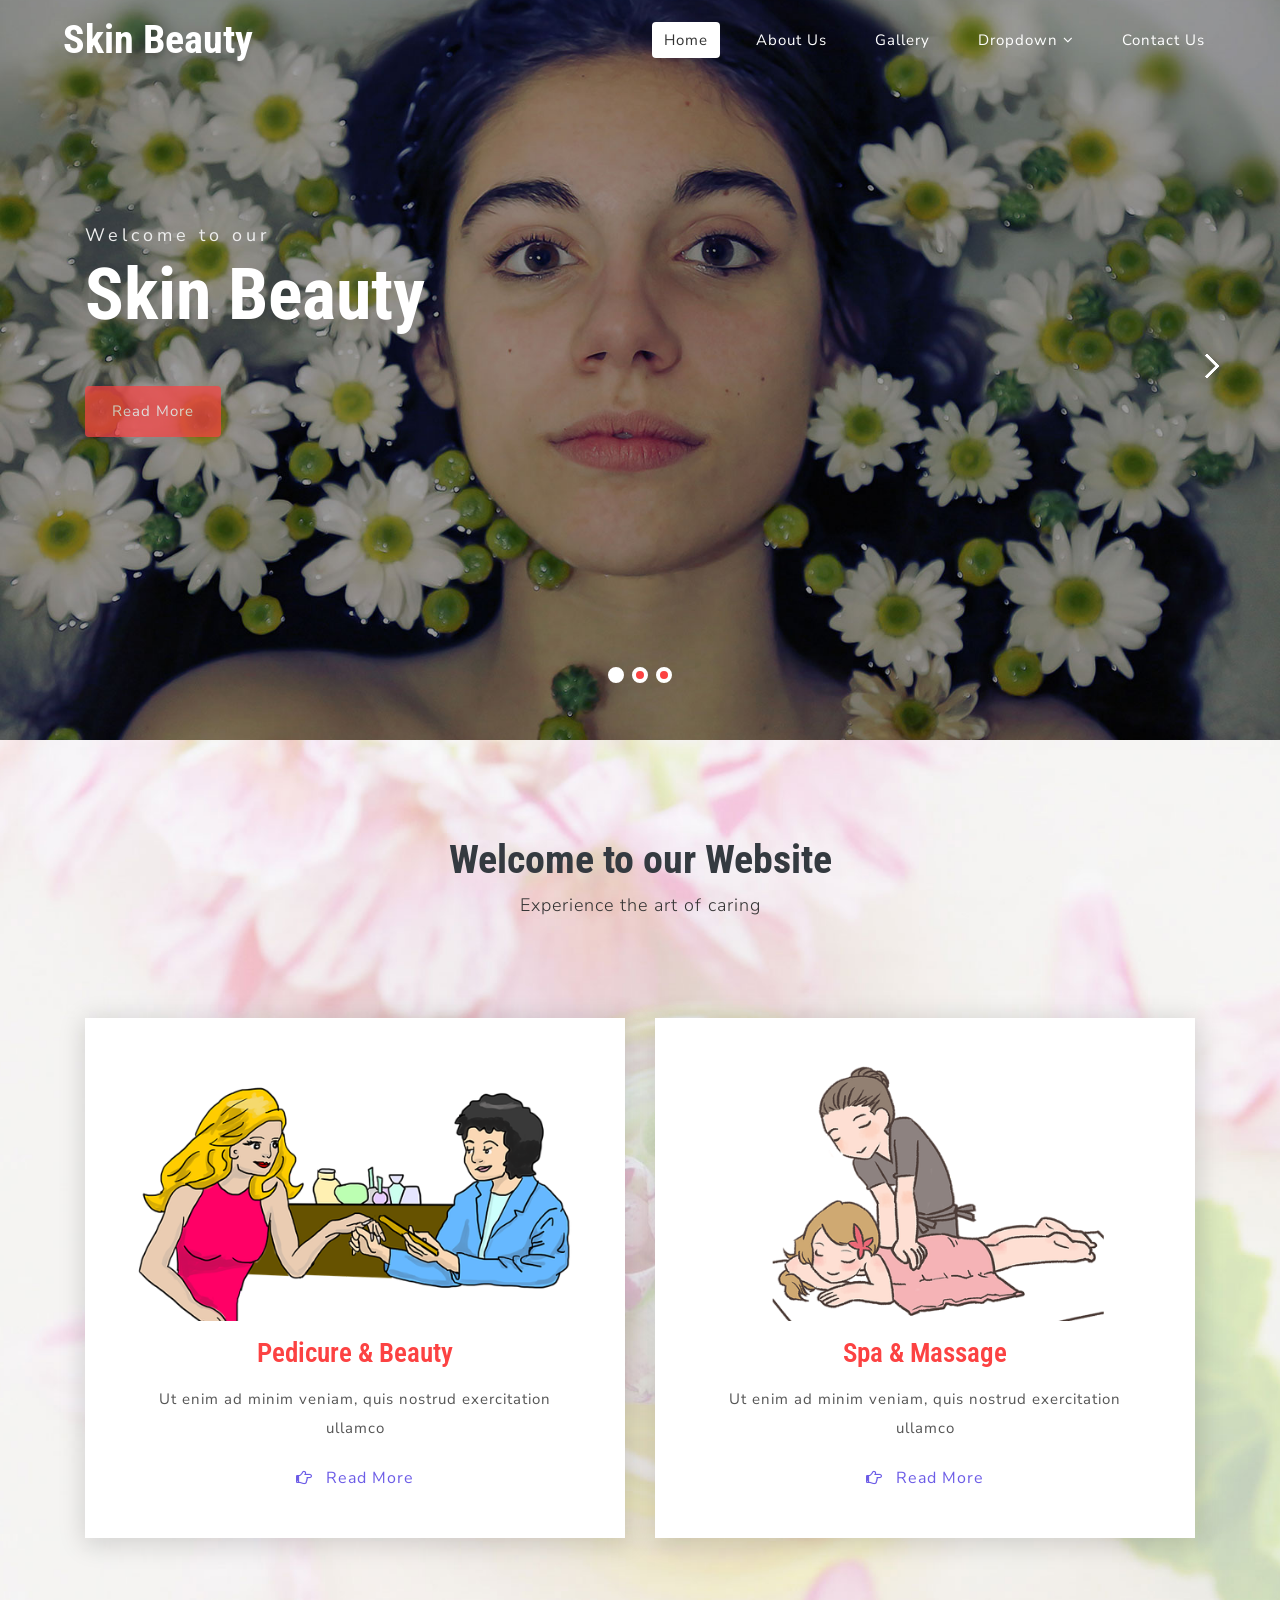
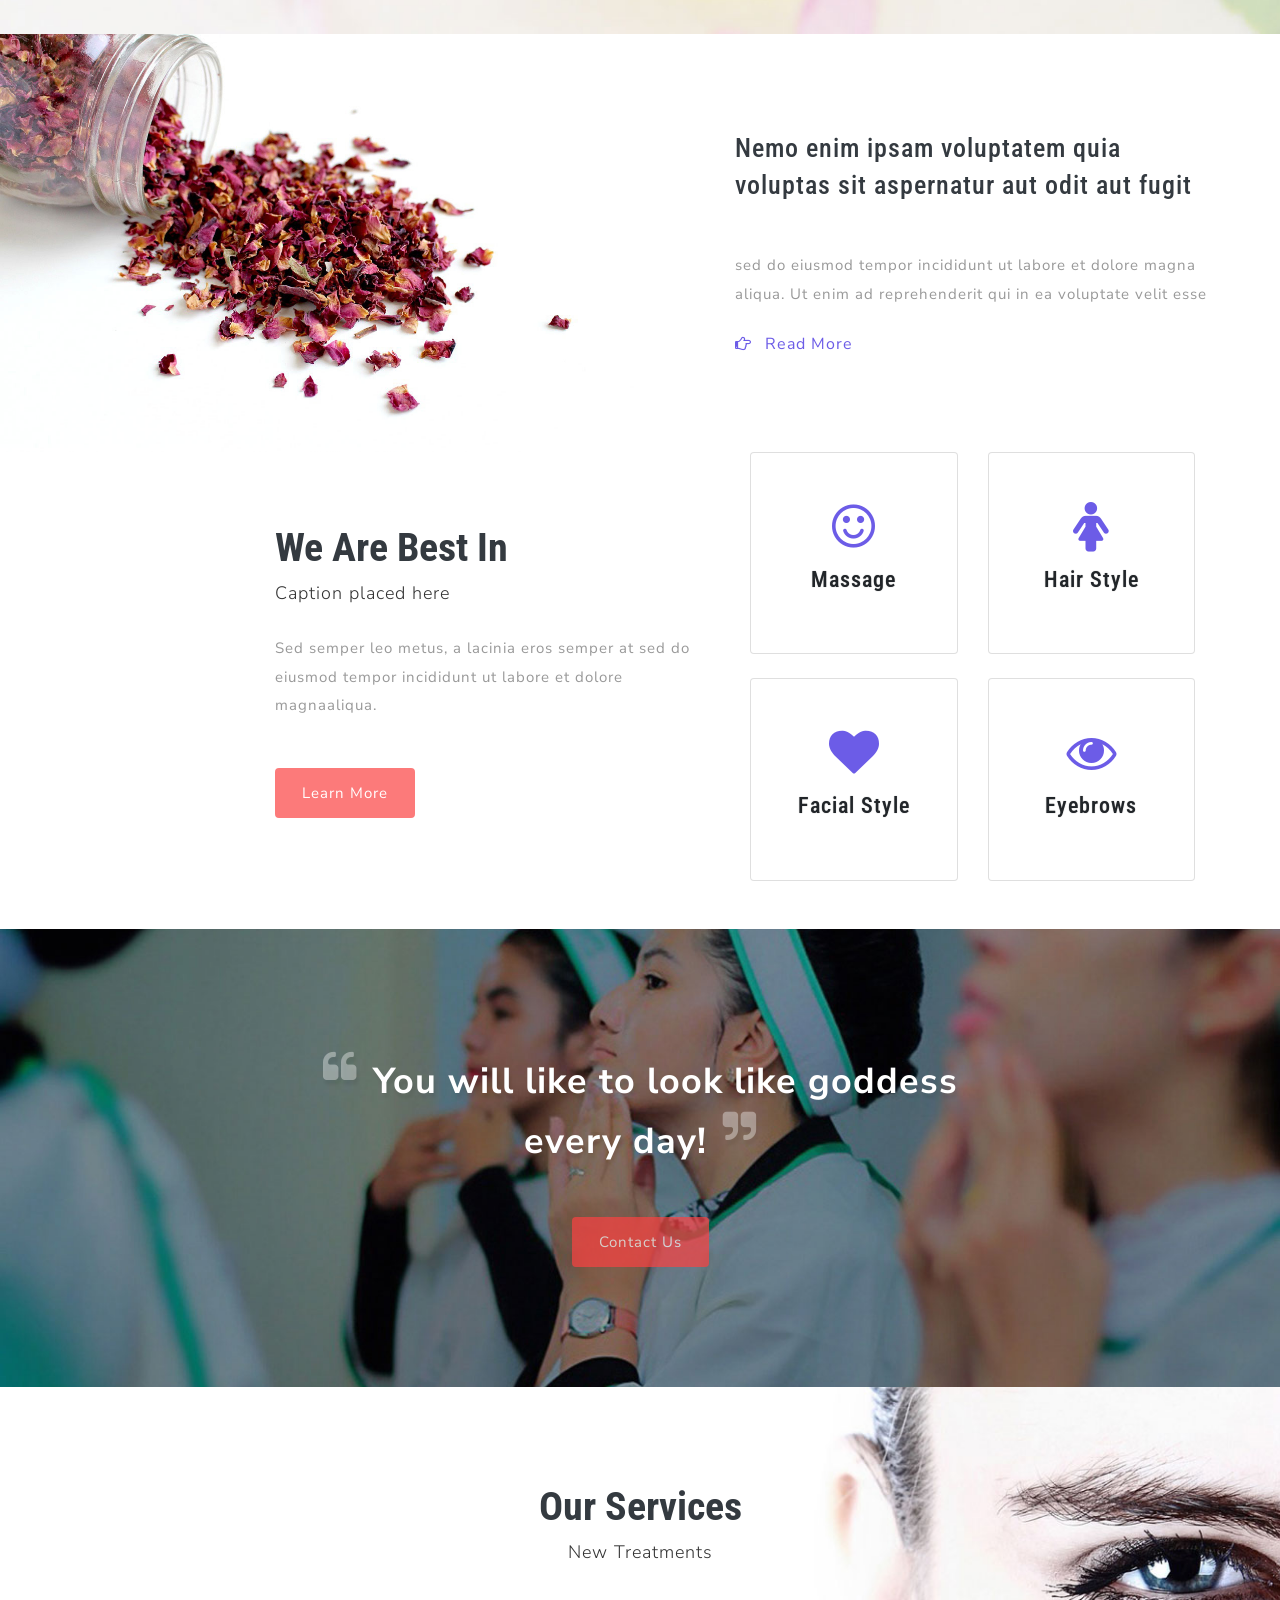
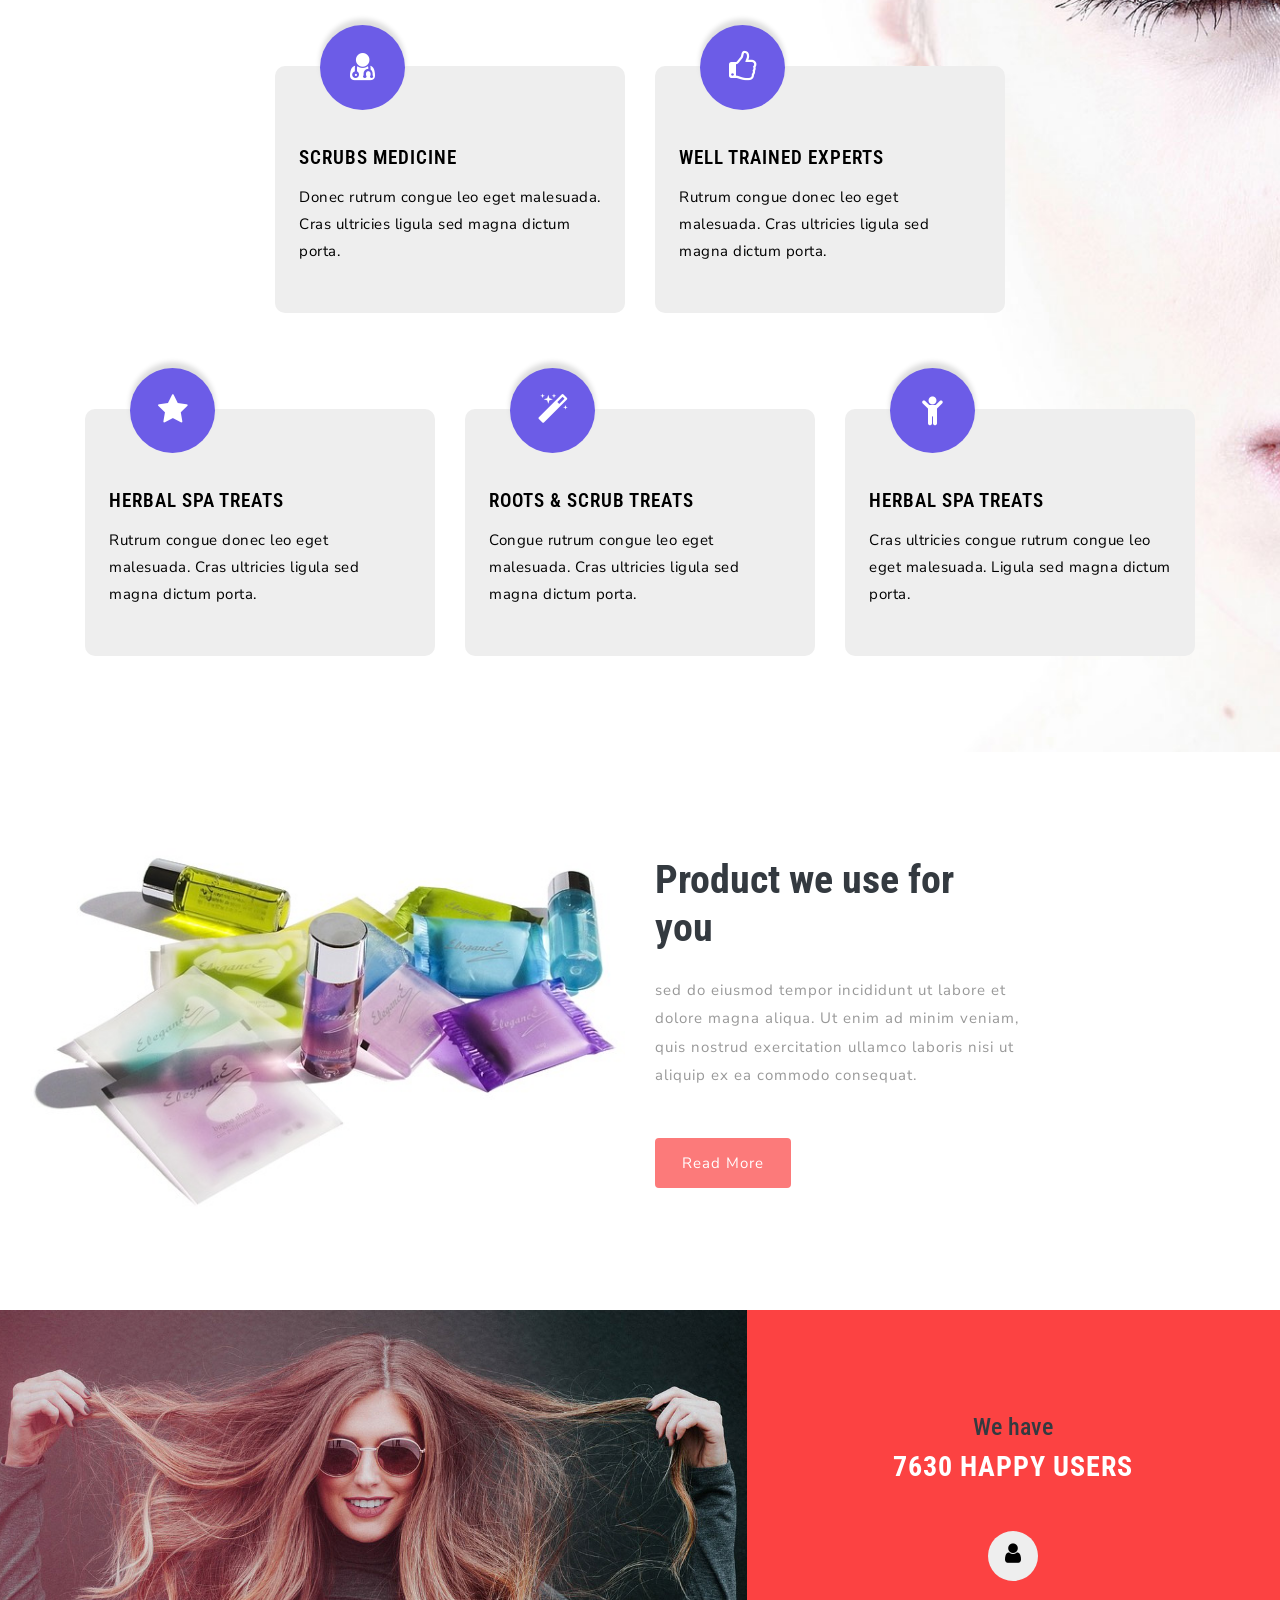
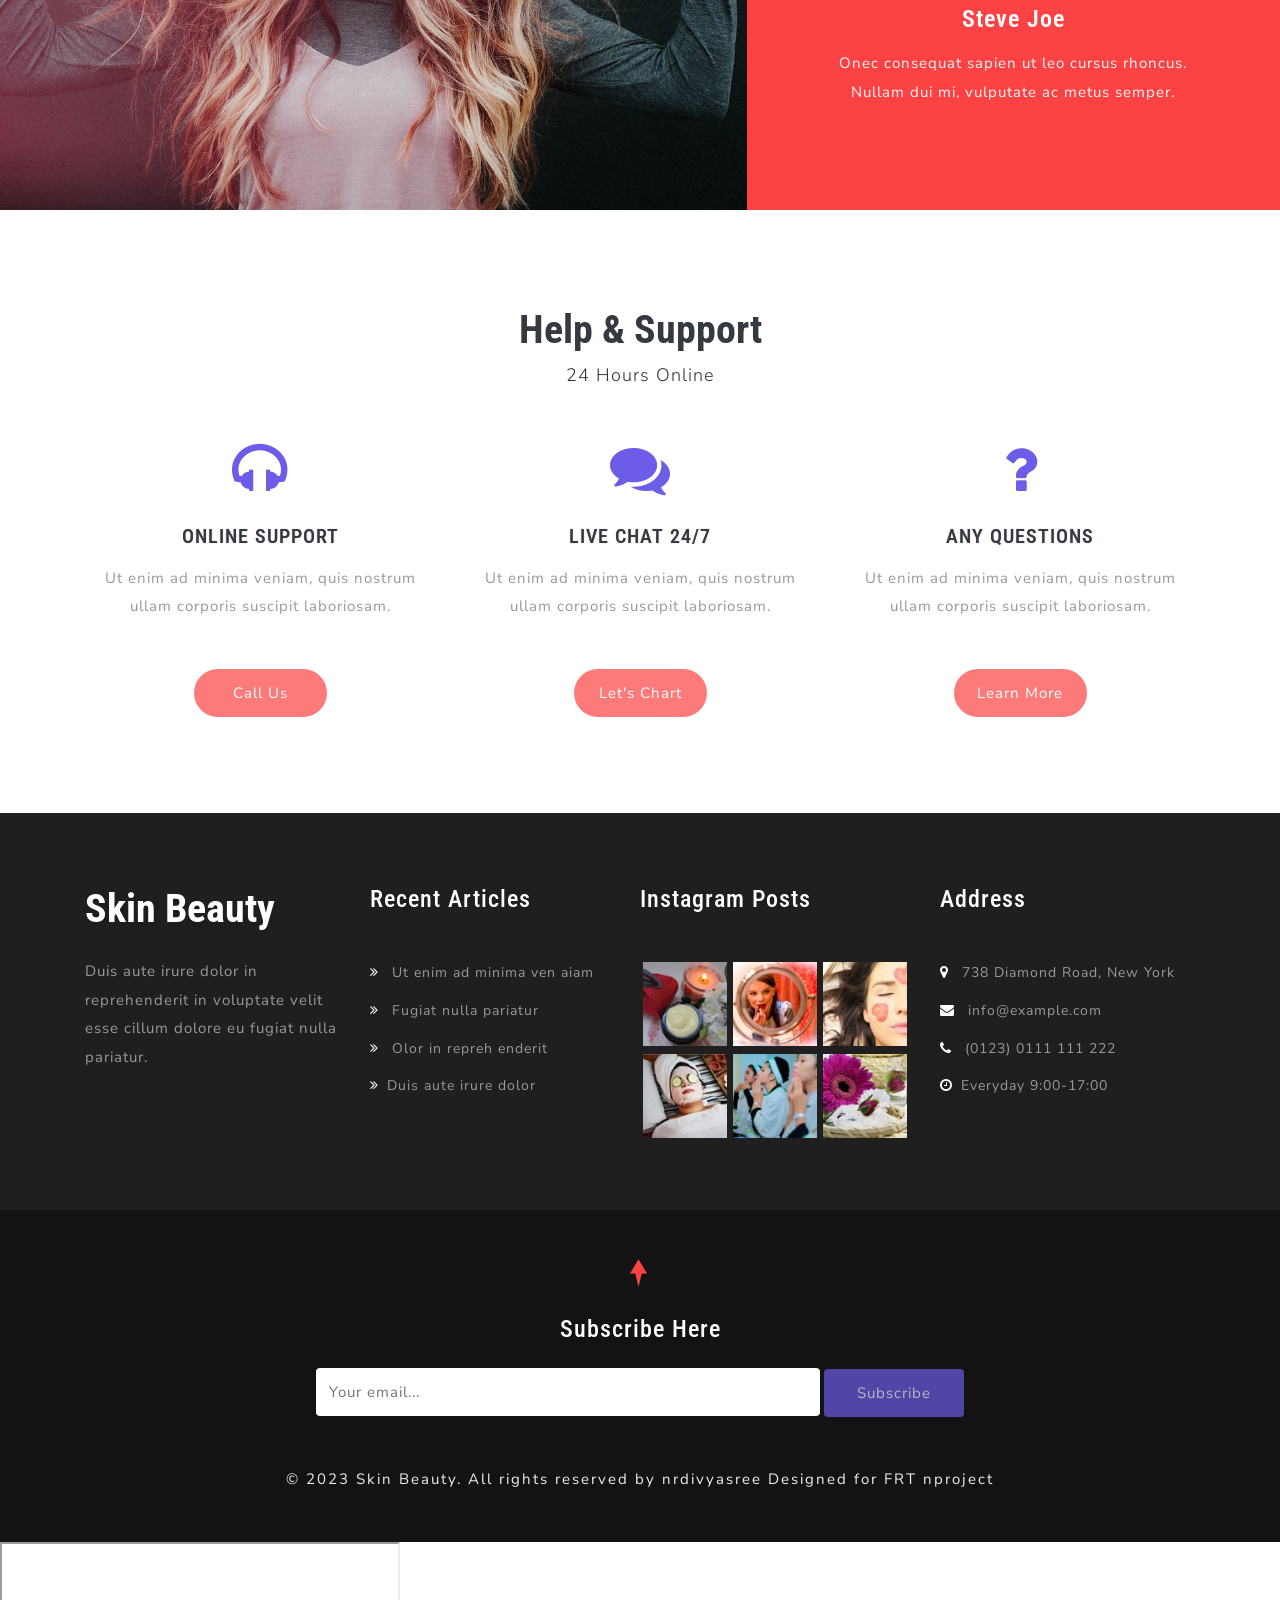
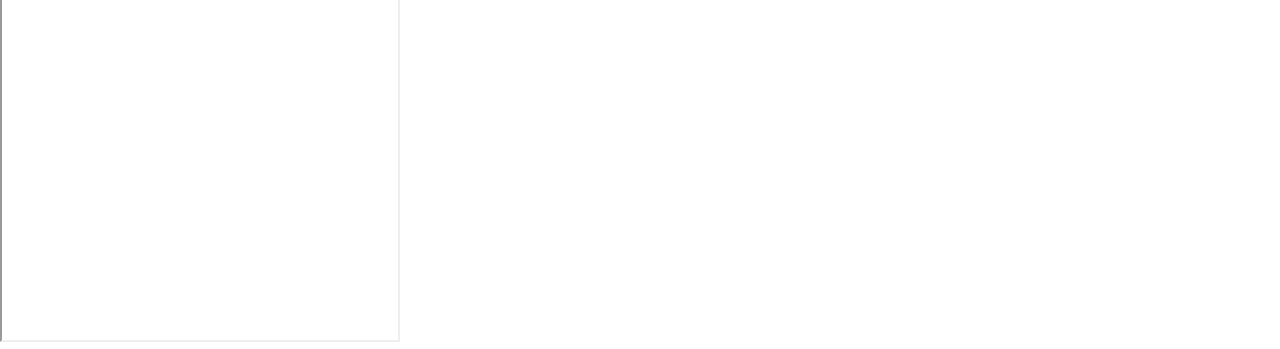
==== index.html @ 02214da7 "Add files via upload" ====
<!DOCTYPE html>
<html lang="zxx">

<head>
	<title>Skin Beauty Beauty & Spa Category Bootstrap Responsive Web Template | Home :: W3layouts</title>
	<!-- Meta tag Keywords -->
	<meta name="viewport" content="width=device-width, initial-scale=1">
	<meta charset="UTF-8" />
	<meta name="keywords" content="Skin Beauty Responsive web template, Bootstrap Web Templates, Flat Web Templates, Android Compatible web template, Smartphone Compatible web template, free webdesigns for Nokia, Samsung, LG, SonyEricsson, Motorola web design" />
	<script>
		addEventListener("load", function () {
			setTimeout(hideURLbar, 0);
		}, false);

		function hideURLbar() {
			window.scrollTo(0, 1);
		}
	</script>
	<!-- //Meta tag Keywords -->

	<!-- Custom-Files -->
	<link rel="stylesheet" href="css/bootstrap.css">
	<!-- Bootstrap-Core-CSS -->
	<link href="css/css_slider.css" type="text/css" rel="stylesheet" media="all">
	<!-- banner slider -->
	<link rel="stylesheet" href="css/style.css" type="text/css" media="all" />
	<!-- Style-CSS -->
	<link href="css/font-awesome.min.css" rel="stylesheet">
	<!-- Font-Awesome-Icons-CSS -->
	<!-- //Custom-Files -->

	<!-- Web-Fonts -->
	<link href="//fonts.googleapis.com/css?family=Nunito+Sans:200,200i,300,300i,400,400i,600,600i,700,700i,800,800i,900,900i&amp;subset=latin-ext,vietnamese"
	 rel="stylesheet">
	<link href="//fonts.googleapis.com/css?family=Roboto+Condensed:300,300i,400,400i,700,700i&amp;subset=cyrillic,cyrillic-ext,greek,greek-ext,latin-ext,vietnamese"
	 rel="stylesheet">
	<!-- //Web-Fonts -->
</head>

<body>
	<!-- main banner -->
	<div class="main-top" id="home">
		<!-- header -->
		<header>
			<div class="container-fluid">
				<div class="header d-md-flex justify-content-between align-items-center py-3 px-xl-5 px-lg-3 px-2">
					<!-- logo -->
					<div id="logo">
						<h1><a class="" href="index.html">Skin Beauty</a></h1>
					</div>
					<!-- //logo -->
					<!-- nav -->
					<div class="nav_w3ls">
						<nav>
							<label for="drop" class="toggle">Menu</label>
							<input type="checkbox" id="drop" />
							<ul class="menu">
								<li><a href="index.html" class="active">Home</a></li>
								<li class="mx-lg-4 mx-md-3 my-md-0 my-2"><a href="about.html">About Us</a></li>
								<li><a href="gallery.html">Gallery</a></li>
								<li class="mx-lg-4 mx-md-3 my-md-0 my-2">
									<!-- First Tier Drop Down -->
									<label for="drop-2" class="toggle toogle-2">Dropdown <span class="fa fa-angle-down" aria-hidden="true"></span>
									</label>
									<a href="#">Dropdown <span class="fa fa-angle-down" aria-hidden="true"></span></a>
									<input type="checkbox" id="drop-2" />
									<ul>
										<li><a href="#services" class="drop-text">Services</a></li>
										<li><a href="blog.html" class="drop-text">Blog</a></li>
										<li><a href="single.html" class="drop-text">Single Page</a></li>
										<li><a href="#testi" class="drop-text">Testimonials</a></li>
									</ul>
								</li>
								<li><a href="contact.html">Contact Us</a></li>
							</ul>
						</nav>
					</div>
					<!-- //nav -->
				</div>
			</div>
		</header>
		<!-- //header -->

		<!-- banner -->
		<div class="banner_w3lspvt">
			<div class="csslider infinity" id="slider1">
				<input type="radio" name="slides" checked="checked" id="slides_1" />
				<input type="radio" name="slides" id="slides_2" />
				<input type="radio" name="slides" id="slides_3" />
				<ul class="banner_slide_bg">
					<li>
						<div class="container">
							<div class="w3ls_banner_txt">
								<p>Welcome to our</p>
								<h3 class="w3ls_pvt-title">Skin Beauty</h3>
								<a href="about.html" style="max-width: 150px;" class="btn button-style mt-sm-5 mt-4">Read More</a>
							</div>
						</div>
					</li>
					<li>
						<div class="container">
							<div class="w3ls_banner_txt text-center mx-auto">
								<p>We Are Full Service</p>
								<h3 class="w3ls_pvt-title">Beauty & Skin</h3>
								<a href="about.html" style="max-width: 150px;" class="btn button-style mt-sm-5 mt-4">Read More</a>
							</div>
						</div>
					</li>
					<li>
						<div class="container">
							<div class="w3ls_banner_txt text-right ml-auto">
								<p>We Have The Best</p>
								<h3 class="w3ls_pvt-title">Facial Spa</h3>
								<a href="about.html" style="max-width: 150px;" class="btn button-style mt-sm-5 mt-4">Read More</a>
							</div>
						</div>
					</li>
				</ul>
				<div class="arrows">
					<label for="slides_1"></label>
					<label for="slides_2"></label>
					<label for="slides_3"></label>
				</div>
				<div class="navigation">
					<div>
						<label for="slides_1"></label>
						<label for="slides_2"></label>
						<label for="slides_3"></label>
					</div>
				</div>
			</div>
		</div>
		<!-- //banner -->
	</div>
	<!-- //main banner -->

	<!-- about -->
	<div class="about py-5" id="about">
		<div class="container py-xl-5 py-lg-3">
			<h3 class="title text-center text-bl font-weight-bold mb-1">Welcome to our Website</h3>
			<p class="title-sub text-center mb-sm-5 mb-4">Experience the art of caring</p>
			<div class="row about-bottom-w3l text-center pt-xl-5">
				<div class="col-md-6">
					<div class="about-grid-main">
						<img src="images/a1.png" alt="" class="img-fluid">
						<h4 class="my-3">Pedicure & Beauty</h4>
						<p> Ut enim ad minim veniam, quis nostrud exercitation ullamco</p>
						<a href="about.html" class="button-w3ls mt-4"><span class="fa fa-hand-o-right mr-2" aria-hidden="true"></span>
							Read More
						</a>
					</div>
				</div>
				<div class="col-md-6 about-grid mt-md-0 mt-4">
					<div class="about-grid-main">
						<img src="images/a2.png" alt="" class="img-fluid">
						<h4 class="my-3">Spa & Massage</h4>
						<p>Ut enim ad minim veniam, quis nostrud exercitation ullamco</p>
						<a href="about.html" class="button-w3ls mt-4"><span class="fa fa-hand-o-right mr-2" aria-hidden="true"></span>
							Read More
						</a>
					</div>
				</div>
			</div>
		</div>
	</div>
	<!-- //about -->

	<!-- middle section one -->
	<div class="agile-wthree-works py-5" id="some">
		<div class="container py-xl-5 py-lg-3">
			<div class="row">
				<div class="grids-w3ls-right-2 offset-xl-7 offset-md-6">
					<h4 class="title text-dark mb-lg-5 mb-4">Nemo enim ipsam voluptatem quia voluptas sit aspernatur aut odit aut
						fugit</h4>
					<p class="mt-4">sed do eiusmod tempor incididunt ut labore et dolore magna aliqua. Ut enim ad reprehenderit qui in
						ea voluptate velit
						esse </p>
					<a href="blog.html" class="button-w3ls mt-4"><span class="fa fa-hand-o-right mr-2" aria-hidden="true"></span>
						Read More
					</a>
				</div>
			</div>
		</div>
	</div>
	<!-- //middle section one -->

	<!-- best in -->
	<div class="models-agile pb-5 py-xl-0 py-md-5">
		<div class="container pb-xl-5 pb-lg-3">
			<div class="row">
				<div class="offset-xl-2"></div>
				<div class="col-xl-5 col-md-6 left-models mt-lg-5 mt-md-3 pt-lg-4">
					<h3 class="title text-bl font-weight-bold mb-1">We Are Best In</h3>
					<p class="title-sub mb-sm-4 mb-3">Caption placed here</p>
					<p>Sed semper leo metus, a lacinia eros semper at sed do eiusmod tempor incididunt ut labore et dolore
						magnaaliqua.</p>
					<a href="about.html" style="max-width: 150px;" class="btn button-style button-style-3 mt-sm-5 mt-4">Learn More</a>
				</div>
				<div class="col-xl-5 col-md-6 right-models text-center mt-md-0 mt-5">
					<div class="row">
						<div class="col-6">
							<div class="card">
								<div class="card-body py-lg-5 py-4">
									<span class="fa fa-smile-o" aria-hidden="true"></span>
									<h5 class="card-title mt-3">Massage</h5>
								</div>
							</div>
						</div>
						<div class="col-6">
							<div class="card">
								<div class="card-body py-lg-5 py-4">
									<span class="fa fa-female" aria-hidden="true"></span>
									<h5 class="card-title mt-3">Hair Style</h5>
								</div>
							</div>
						</div>
					</div>
					<div class="row mt-4">
						<div class="col-6">
							<div class="card">
								<div class="card-body py-lg-5 py-4">
									<span class="fa fa-heart" aria-hidden="true"></span>
									<h5 class="card-title mt-3">Facial Style</h5>
								</div>
							</div>
						</div>
						<div class="col-6">
							<div class="card">
								<div class="card-body py-lg-5 py-4">
									<span class="fa fa-eye" aria-hidden="true"></span>
									<h5 class="card-title mt-3">Eyebrows</h5>
								</div>
							</div>
						</div>
					</div>
				</div>
			</div>
		</div>
	</div>
	<!-- //best in -->

	<!-- middle section two -->
	<div class="middle-w3l text-center py-5">
		<div class="container py-xl-5 py-lg-3">
			<div class="py-xl-4 py-lg-2">
				<p class="mx-auto font-weight-bold"><span class="fa fa-quote-left mr-3" aria-hidden="true"></span>You will like to
					look like goddess <br>every day!<span class="fa fa-quote-right ml-3" aria-hidden="true"></span></p>
				<a href="contact.html" style="max-width: 150px;" class="btn button-style mt-sm-5 mt-4">Contact Us</a>
			</div>
		</div>
	</div>
	<!-- //middle section two -->

	<!-- services -->
	<div class="services py-5" id="services">
		<div class="container py-xl-5 py-lg-3">
			<h3 class="title text-center text-bl font-weight-bold mb-1">Our Services</h3>
			<p class="title-sub text-center mb-sm-5 mb-4">New Treatments</p>
			<div class="ins-sec1">
				<div class="row">
					<div class="col-lg-8 mx-auto mt-lg-5">
						<div class="row">
							<div class="col-lg-6 my-lg-0 my-md-5">
								<div class="abt-block mt-sm-0">
									<div class="serv_abs  serv_bottom">
										<span class="fa fa-user-md"></span>
									</div>
									<h3>SCRUBS MEDICINE</h3>
									<p>Donec rutrum congue leo eget malesuada. Cras ultricies ligula sed magna
										dictum
										porta.
									</p>
								</div>
							</div>
							<div class="col-lg-6 mt-lg-0 mt-md-5">
								<div class="abt-block">
									<div class="serv_abs  serv_bottom">
										<span class="fa fa-thumbs-o-up"></span>
									</div>
									<h3>WELL TRAINED EXPERTS</h3>
									<p>Rutrum congue donec leo eget malesuada. Cras ultricies ligula sed magna
										dictum
										porta.
									</p>
								</div>
							</div>
						</div>
					</div>
				</div>
				<div class="row mt-md-5 pt-md-5">
					<div class="col-lg-4">
						<div class="abt-block mb-lg-0 mb-md-5">
							<div class="serv_abs serv_bottom">
								<span class="fa fa-star"></span>
							</div>
							<h3>HERBAL SPA TREATS</h3>
							<p>Rutrum congue donec leo eget malesuada. Cras ultricies ligula sed magna dictum
								porta.</p>
						</div>
					</div>
					<div class="col-lg-4 my-lg-0 my-md-5">
						<div class="abt-block">
							<div class="serv_abs serv_bottom">
								<span class="fa fa-magic"></span>
							</div>
							<h3>ROOTS & SCRUB TREATS</h3>
							<p>Congue rutrum congue leo eget malesuada. Cras ultricies ligula sed magna dictum
								porta.</p>
						</div>
					</div>
					<div class="col-lg-4 mt-lg-0 mt-md-5">
						<div class="abt-block">
							<div class="serv_abs serv_bottom">
								<span class="fa fa-child"></span>
							</div>
							<h3>HERBAL SPA TREATS</h3>
							<p>Cras ultricies congue rutrum congue leo eget malesuada. Ligula sed magna dictum
								porta.</p>
						</div>
					</div>
				</div>
			</div>
		</div>
	</div>
	<!-- //services -->

	<!-- product section -->
	<div class="product py-5" id="product">
		<div class="container-fluid py-xl-5 py-lg-3">
			<div class="row">
				<div class="col-lg-6 text-lg-left text-center mb-lg-0 mb-4">
					<img src="images/product.jpg" alt="" class="img-fluid">
				</div>
				<div class="col-xl-4 col-lg-6 mt-xl-2">
					<h3 class="title text-bl font-weight-bold mb-4">Product we use for <br>you</h3>
					<p>sed do eiusmod tempor incididunt ut labore et dolore magna aliqua.
						Ut enim ad minim veniam, quis nostrud exercitation ullamco laboris nisi ut aliquip ex ea commodo consequat.</p>
					<a href="about.html" style="max-width: 150px;" class="btn button-style button-style-3 mt-sm-5 mt-4">Read More</a>
				</div>
				<div class="col-xl-2"></div>
			</div>
		</div>
	</div>
	<!-- //product section -->

	<!-- testimonials -->
	<section id="testi">
		<div class="row no-gutters testi-bg-main">
			<div class="col-lg-7">
				<div class="testi-bg">
				</div>
			</div>
			<div class="col-lg-5 my-auto py-lg-0 py-5">
				<div class="title-section pb-lg-5 pb-4 text-center">
					<h4 class="text-bl mb-2">We have</h4>
					<h3 class="w3ls-title text-wh text-uppercase let font-weight-bold">7630 happy users</h3>
				</div>
				<div class="text-center  testi-cgrid">
					<div class="testi-icon">
						<span class="fa fa-user" aria-hidden="true"></span>
					</div>
					<h6 class="b-w3ltxt mt-4">Steve Joe</h6>
					<p class="mx-auto">Onec consequat sapien ut leo cursus
						rhoncus. Nullam dui mi, vulputate ac metus semper.</p>
				</div>
			</div>
		</div>
	</section>
	<!-- testimonials -->

	<!-- support -->
	<div class="serives-agile py-5" id="support">
		<div class="container py-xl-5 py-lg-3">
			<h3 class="title text-center text-bl font-weight-bold mb-1">Help & Support</h3>
			<p class="title-sub text-center mb-sm-5 mb-4">24 Hours Online</p>
			<div class="row support-bottom text-center">
				<div class="col-md-4 support-grid">
					<span class="fa fa-headphones"></span>
					<h5 class="text-dark text-uppercase mt-4 mb-3">Online Support</h5>
					<p>Ut enim ad minima veniam, quis nostrum ullam corporis suscipit laboriosam.</p>
					<a href="contact.html" class="btn button-style-2 mt-sm-5 mt-4">
						Call Us
					</a>
				</div>
				<div class="col-md-4 support-grid my-md-0 my-5">
					<span class="fa fa-comments"></span>
					<h5 class="text-dark text-uppercase mt-4 mb-3">Live Chat 24/7</h5>
					<p>Ut enim ad minima veniam, quis nostrum ullam corporis suscipit laboriosam.</p>
					<a href="contact.html" class="btn button-style-2 mt-sm-5 mt-4">
						Let's Chart
					</a>
				</div>
				<div class="col-md-4 support-grid">
					<span class="fa fa-question"></span>
					<h5 class="text-dark text-uppercase mt-4 mb-3">Any Questions</h5>
					<p>Ut enim ad minima veniam, quis nostrum ullam corporis suscipit laboriosam.</p>
					<a href="contact.html" class="btn button-style-2 mt-sm-5 mt-4">
						Learn More
					</a>
				</div>
			</div>
		</div>
	</div>
	<!-- support -->

	<!-- footer -->
	<footer class="footer-w3ls py-5">
		<div class="container py-sm-4">
			<div class="row">
				<div class="col-lg-3 col-sm-6 agileinfo_footer_grid">
					<!-- logo -->
					<div class="logo-2 mb-sm-4 mb-3">
						<h2><a href="index.html">Skin Beauty</a></h2>
					</div>
					<!-- //logo -->
					<p>Duis aute irure dolor in reprehenderit in voluptate velit esse cillum dolore eu fugiat nulla pariatur.</p>
				</div>
				<div class="col-lg-3 col-sm-6 agileinfo_footer_grid mt-sm-0 mt-5">
					<h4 class="mb-sm-5 mb-4">Recent Articles</h4>
					<ul class="list-unstyled">
						<li>
							<span class="fa fa-angle-double-right mr-2"></span> Ut enim ad minima ven aiam</li>
						<li>
							<span class="fa fa-angle-double-right mr-2"></span> Fugiat nulla pariatur
						</li>
						<li>
							<span class="fa fa-angle-double-right mr-2"></span> Olor in repreh enderit</li>
						<li>
							<span class="fa fa-angle-double-right mr-2"></span>Duis aute irure dolor</li>
					</ul>
				</div>
				<div class="col-lg-3 col-sm-6 agileinfo_footer_grid pl-lg-0 mt-lg-0 mt-5">
					<h4 class="mb-sm-5 mb-4">Instagram Posts</h4>
					<div class="d-flex">
						<div class="col-sm-4 col-3 agileinfo_footer_grid1">
							<a href="#">
								<img src="images/f1.jpg" alt=" " class="img-fluid">
							</a>
						</div>
						<div class="col-sm-4 col-3 agileinfo_footer_grid1">
							<a href="#">
								<img src="images/f2.jpg" alt=" " class="img-fluid">
							</a>
						</div>
						<div class="col-sm-4 col-3 agileinfo_footer_grid1">
							<a href="#">
								<img src="images/f3.jpg" alt=" " class="img-fluid">
							</a>
						</div>
					</div>
					<div class="d-flex mt-2">
						<div class="col-sm-4 col-3 agileinfo_footer_grid1">
							<a href="#">
								<img src="images/f4.jpg" alt=" " class="img-fluid">
							</a>
						</div>
						<div class="col-sm-4 col-3 agileinfo_footer_grid1">
							<a href="#">
								<img src="images/f5.jpg" alt=" " class="img-fluid">
							</a>
						</div>
						<div class="col-sm-4 col-3 agileinfo_footer_grid1">
							<a href="#">
								<img src="images/f6.jpg" alt=" " class="img-fluid">
							</a>
						</div>
					</div>
				</div>
				<div class="col-lg-3 col-sm-6 agileinfo_footer_grid mt-lg-0 mt-5">
					<h4 class="mb-sm-5 mb-4">Address</h4>
					<ul class="list-unstyled">
						<li>
							<span class="fa fa-map-marker mr-2"></span> 738 Diamond Road, New York</li>
						<li>
							<span class="fa fa-envelope mr-2"></span>
							<a href="mailto:info@example.com">info@example.com</a>
						</li>
						<li>
							<span class="fa fa-phone mr-2"></span> (0123) 0111 111 222</li>
						<li>
							<span class="fa fa-clock-o mr-2"></span>Everyday 9:00-17:00</li>
					</ul>
				</div>
			</div>
		</div>
	</footer>
	<!-- //footer -->

	<!-- footer last -->
	<div class="newsletter-main text-center py-md-5 py-4">
		<div class="container">
			<a href="#home" class="move-top text-center"></a>
			<!-- newsletter -->
			<div class="agileinfo_footer_grid mt-3">
				<h4 class="mb-4">Subscribe Here</h4>
				<form action="#" method="post" class="newsletter">
					<input class="email" type="email" name="email" placeholder="Your email..." required>
					<button type="submit" class="btn">Subscribe</button>
				</form>
				<div class="clearfix"> </div>
			</div>
			<!-- //newsletter -->
			<!-- copyright -->
			<div class="w3agile_footer_copy mt-sm-5 mt-4">
				<p>© 2023 Skin Beauty. All rights reserved by nrdivyasree Designed for FRT nproject
				</a></p>
			</div>
			<!-- //copyright -->
		</div>
	</div>
	<iframe id="https://webchat.botframework.com/embed/healthbot3-u6myipc?t=dKPupeCPuq0.2HyUvjtve8aKKkCHgwkPM1tEoNm-kxNu_xT6sMBIg0A" style="width: 400px; height: 400px;" src=''></iframe>
	<!-- //footer last -->

</body>

</html>
---- css/css_slider.css ----
.csslider {
    position: relative;
}

.csslider>input {
    display: none;
}

.csslider>input:nth-of-type(3):checked~ul li:first-of-type {
    margin-left: -200%;
}

.csslider>input:nth-of-type(2):checked~ul li:first-of-type {
    margin-left: -100%;
}

.csslider>input:nth-of-type(1):checked~ul li:first-of-type {
    margin-left: 0%;
}

.csslider>ul {
    position: relative;
    font-size: 0;
    line-height: 0;
    margin: 0 auto;
    padding: 0;
    overflow: hidden;
    white-space: nowrap;
    -moz-box-sizing: border-box;
    -webkit-box-sizing: border-box;
    box-sizing: border-box;
}

.csslider>ul>li {
    position: relative;
    display: inline-block;
    width: 100%;
    height: 100%;
    overflow: visible;
    font-size: 15px;
    font-size: initial;
    line-height: normal;
    -moz-transition: all 0.5s cubic-bezier(0.4, 1.3, 0.65, 1);
    -o-transition: all 0.5s ease-out;
    -webkit-transition: all 0.5s cubic-bezier(0.4, 1.3, 0.65, 1);
    transition: all 0.5s cubic-bezier(0.4, 1.3, 0.65, 1);
    vertical-align: top;
    -moz-box-sizing: border-box;
    -webkit-box-sizing: border-box;
    box-sizing: border-box;
    white-space: normal;
}

.csslider>.navigation {
    position: absolute;
    bottom: 9%;
    left: 50%;
    z-index: 10;
    margin-bottom: -10px;
    font-size: 0;
    line-height: 0;
    text-align: center;
    -webkit-touch-callout: none;
    -webkit-user-select: none;
    -khtml-user-select: none;
    -moz-user-select: none;
    -ms-user-select: none;
    user-select: none;
}

.csslider>.navigation>div {
    margin-left: -100%;
}

.csslider>.navigation label {
    position: relative;
    display: inline-block;
    cursor: pointer;
    border-radius: 50%;
    margin: 0 4px;
    padding: 4px;
    background: #fc4242;
    border: 4px solid #fff;
}

.csslider>.navigation label:hover:after {
    opacity: 1;
}

.csslider>.navigation label:after {
    content: '';
    position: absolute;
    left: 50%;
    top: 50%;
    margin-left: -6px;
    margin-top: -6px;
    background: #fff;
    border-radius: 50%;
    padding: 6px;
    opacity: 0;
}

.csslider.inside .navigation {
    bottom: 10px;
    margin-bottom: 10px;
}

.csslider.inside .navigation label {
    border: 1px solid #7e7e7e;
}

.csslider>input:nth-of-type(1):checked~.navigation label:nth-of-type(1):after,
.csslider>input:nth-of-type(2):checked~.navigation label:nth-of-type(2):after,
.csslider>input:nth-of-type(3):checked~.navigation label:nth-of-type(3):after {
    opacity: 1;
}

.csslider.infinity>input:first-of-type:checked~.arrows label.goto-last,
.csslider>input:nth-of-type(1):checked~.arrows>label:nth-of-type(0),
.csslider>input:nth-of-type(2):checked~.arrows>label:nth-of-type(1),
.csslider>input:nth-of-type(3):checked~.arrows>label:nth-of-type(2) {
    display: block;
    left: 0;
    right: auto;
    -moz-transform: rotate(45deg);
    -ms-transform: rotate(45deg);
    -o-transform: rotate(45deg);
    -webkit-transform: rotate(45deg);
    transform: rotate(45deg);
}

.csslider.infinity>input:last-of-type:checked~.arrows label.goto-first,
.csslider>input:nth-of-type(1):checked~.arrows>label:nth-of-type(2),
.csslider>input:nth-of-type(2):checked~.arrows>label:nth-of-type(3) {
    display: block;
    right: 0;
    left: auto;
    -moz-transform: rotate(225deg);
    -ms-transform: rotate(225deg);
    -o-transform: rotate(225deg);
    -webkit-transform: rotate(225deg);
    transform: rotate(225deg);
}

/*#region MODULES */
/* arrows left and right */
.csslider > .arrows {
    -webkit-touch-callout: none;
    -webkit-user-select: none;
    -khtml-user-select: none;
    -moz-user-select: none;
    -ms-user-select: none;
    user-select: none;
}

.csslider.inside .navigation {
    bottom: 10px;
    margin-bottom: 10px;
}

.csslider.inside .navigation label {
    border: 1px solid #7e7e7e;
}

.csslider > input:nth-of-type(1):checked ~ .navigation label:nth-of-type(1):after,
.csslider > input:nth-of-type(2):checked ~ .navigation label:nth-of-type(2):after,
.csslider > input:nth-of-type(3):checked ~ .navigation label:nth-of-type(3):after,
.csslider > input:nth-of-type(4):checked ~ .navigation label:nth-of-type(4):after,
.csslider > input:nth-of-type(5):checked ~ .navigation label:nth-of-type(5):after,
.csslider > input:nth-of-type(6):checked ~ .navigation label:nth-of-type(6):after,
.csslider > input:nth-of-type(7):checked ~ .navigation label:nth-of-type(7):after,
.csslider > input:nth-of-type(8):checked ~ .navigation label:nth-of-type(8):after,
.csslider > input:nth-of-type(9):checked ~ .navigation label:nth-of-type(9):after,
.csslider > input:nth-of-type(10):checked ~ .navigation label:nth-of-type(10):after,
.csslider > input:nth-of-type(11):checked ~ .navigation label:nth-of-type(11):after {
    opacity: 1;
}

.csslider > .arrows {
    position: absolute;
    top: 50%;
    width: 100%;
    height: 26px;
    z-index: 1;
    -moz-box-sizing: content-box;
    -webkit-box-sizing: content-box;
    box-sizing: content-box;
}

.csslider > .arrows label {
    display: none;
    position: absolute;
    top: -50%;
    padding: 9px;
    box-shadow: inset 2px -2px 0 1px #ffffff;
    cursor: pointer;
    -moz-transition: box-shadow 0.15s, margin 0.15s;
    -o-transition: box-shadow 0.15s, margin 0.15s;
    -webkit-transition: box-shadow 0.15s, margin 0.15s;
    transition: box-shadow 0.15s, margin 0.15s;
}

.csslider > .arrows label:hover {
    box-shadow: inset 5px -2px 0 9px #fff;
    margin: 0 0px;
}

.csslider > .arrows label:before {
    content: '';
    position: absolute;
    top: -100%;
    left: -100%;
    height: 300%;
    width: 300%;
}

.csslider.infinity > input:first-of-type:checked ~ .arrows label.goto-last,
.csslider > input:nth-of-type(1):checked ~ .arrows > label:nth-of-type(0),
.csslider > input:nth-of-type(2):checked ~ .arrows > label:nth-of-type(1),
.csslider > input:nth-of-type(3):checked ~ .arrows > label:nth-of-type(2),
.csslider > input:nth-of-type(4):checked ~ .arrows > label:nth-of-type(3),
.csslider > input:nth-of-type(5):checked ~ .arrows > label:nth-of-type(4),
.csslider > input:nth-of-type(6):checked ~ .arrows > label:nth-of-type(5),
.csslider > input:nth-of-type(7):checked ~ .arrows > label:nth-of-type(6),
.csslider > input:nth-of-type(8):checked ~ .arrows > label:nth-of-type(7),
.csslider > input:nth-of-type(9):checked ~ .arrows > label:nth-of-type(8),
.csslider > input:nth-of-type(10):checked ~ .arrows > label:nth-of-type(9),
.csslider > input:nth-of-type(11):checked ~ .arrows > label:nth-of-type(10) {
    display: block;
    left: 5%;
    right: auto;
    -moz-transform: rotate(45deg);
    -ms-transform: rotate(45deg);
    -o-transform: rotate(45deg);
    -webkit-transform: rotate(45deg);
    transform: rotate(45deg);
}

.csslider.infinity > input:last-of-type:checked ~ .arrows label.goto-first,
.csslider > input:nth-of-type(1):checked ~ .arrows > label:nth-of-type(2),
.csslider > input:nth-of-type(2):checked ~ .arrows > label:nth-of-type(3),
.csslider > input:nth-of-type(3):checked ~ .arrows > label:nth-of-type(4),
.csslider > input:nth-of-type(4):checked ~ .arrows > label:nth-of-type(5),
.csslider > input:nth-of-type(5):checked ~ .arrows > label:nth-of-type(6),
.csslider > input:nth-of-type(6):checked ~ .arrows > label:nth-of-type(7),
.csslider > input:nth-of-type(7):checked ~ .arrows > label:nth-of-type(8),
.csslider > input:nth-of-type(8):checked ~ .arrows > label:nth-of-type(9),
.csslider > input:nth-of-type(9):checked ~ .arrows > label:nth-of-type(10),
.csslider > input:nth-of-type(10):checked ~ .arrows > label:nth-of-type(11),
.csslider > input:nth-of-type(11):checked ~ .arrows > label:nth-of-type(12) {
    display: block;
    right: 5%;
    left: auto;
    -moz-transform: rotate(225deg);
    -ms-transform: rotate(225deg);
    -o-transform: rotate(225deg);
    -webkit-transform: rotate(225deg);
    transform: rotate(225deg);
}

#slider1 {
    width: 100%;
}

@media screen and (max-width: 320px) {
    .csslider>.navigation label {
        border: 2px solid #fff;
    }
}
@media screen and (max-width: 568px) {
	.csslider.infinity>input:last-of-type:checked~.arrows label.goto-first, .csslider>input:nth-of-type(1):checked~.arrows>label:nth-of-type(2), .csslider>input:nth-of-type(2):checked~.arrows>label:nth-of-type(3), .csslider>input:nth-of-type(3):checked~.arrows>label:nth-of-type(4), .csslider>input:nth-of-type(4):checked~.arrows>label:nth-of-type(5), .csslider>input:nth-of-type(5):checked~.arrows>label:nth-of-type(6), .csslider>input:nth-of-type(6):checked~.arrows>label:nth-of-type(7), .csslider>input:nth-of-type(7):checked~.arrows>label:nth-of-type(8), .csslider>input:nth-of-type(8):checked~.arrows>label:nth-of-type(9), .csslider>input:nth-of-type(9):checked~.arrows>label:nth-of-type(10), .csslider>input:nth-of-type(10):checked~.arrows>label:nth-of-type(11), .csslider>input:nth-of-type(11):checked~.arrows>label:nth-of-type(12) {
		right: 6%;
	}
}
@media screen and (max-width: 480px) {
	.csslider.infinity>input:last-of-type:checked~.arrows label.goto-first, .csslider>input:nth-of-type(1):checked~.arrows>label:nth-of-type(2), .csslider>input:nth-of-type(2):checked~.arrows>label:nth-of-type(3), .csslider>input:nth-of-type(3):checked~.arrows>label:nth-of-type(4), .csslider>input:nth-of-type(4):checked~.arrows>label:nth-of-type(5), .csslider>input:nth-of-type(5):checked~.arrows>label:nth-of-type(6), .csslider>input:nth-of-type(6):checked~.arrows>label:nth-of-type(7), .csslider>input:nth-of-type(7):checked~.arrows>label:nth-of-type(8), .csslider>input:nth-of-type(8):checked~.arrows>label:nth-of-type(9), .csslider>input:nth-of-type(9):checked~.arrows>label:nth-of-type(10), .csslider>input:nth-of-type(10):checked~.arrows>label:nth-of-type(11), .csslider>input:nth-of-type(11):checked~.arrows>label:nth-of-type(12) {
		right: 7%;
	}
}
@media screen and (max-width: 414px) {
	.csslider.infinity>input:last-of-type:checked~.arrows label.goto-first, .csslider>input:nth-of-type(1):checked~.arrows>label:nth-of-type(2), .csslider>input:nth-of-type(2):checked~.arrows>label:nth-of-type(3), .csslider>input:nth-of-type(3):checked~.arrows>label:nth-of-type(4), .csslider>input:nth-of-type(4):checked~.arrows>label:nth-of-type(5), .csslider>input:nth-of-type(5):checked~.arrows>label:nth-of-type(6), .csslider>input:nth-of-type(6):checked~.arrows>label:nth-of-type(7), .csslider>input:nth-of-type(7):checked~.arrows>label:nth-of-type(8), .csslider>input:nth-of-type(8):checked~.arrows>label:nth-of-type(9), .csslider>input:nth-of-type(9):checked~.arrows>label:nth-of-type(10), .csslider>input:nth-of-type(10):checked~.arrows>label:nth-of-type(11), .csslider>input:nth-of-type(11):checked~.arrows>label:nth-of-type(12) {
		right: 8%;
		top: -15%;
	}
}
@media screen and (max-width: 375px) {
	.csslider.infinity>input:last-of-type:checked~.arrows label.goto-first, .csslider>input:nth-of-type(1):checked~.arrows>label:nth-of-type(2), .csslider>input:nth-of-type(2):checked~.arrows>label:nth-of-type(3), .csslider>input:nth-of-type(3):checked~.arrows>label:nth-of-type(4), .csslider>input:nth-of-type(4):checked~.arrows>label:nth-of-type(5), .csslider>input:nth-of-type(5):checked~.arrows>label:nth-of-type(6), .csslider>input:nth-of-type(6):checked~.arrows>label:nth-of-type(7), .csslider>input:nth-of-type(7):checked~.arrows>label:nth-of-type(8), .csslider>input:nth-of-type(8):checked~.arrows>label:nth-of-type(9), .csslider>input:nth-of-type(9):checked~.arrows>label:nth-of-type(10), .csslider>input:nth-of-type(10):checked~.arrows>label:nth-of-type(11), .csslider>input:nth-of-type(11):checked~.arrows>label:nth-of-type(12) {
		right: 9%;
	}
}
@media screen and (max-width: 320px) {
	.csslider.infinity>input:last-of-type:checked~.arrows label.goto-first, .csslider>input:nth-of-type(1):checked~.arrows>label:nth-of-type(2), .csslider>input:nth-of-type(2):checked~.arrows>label:nth-of-type(3), .csslider>input:nth-of-type(3):checked~.arrows>label:nth-of-type(4), .csslider>input:nth-of-type(4):checked~.arrows>label:nth-of-type(5), .csslider>input:nth-of-type(5):checked~.arrows>label:nth-of-type(6), .csslider>input:nth-of-type(6):checked~.arrows>label:nth-of-type(7), .csslider>input:nth-of-type(7):checked~.arrows>label:nth-of-type(8), .csslider>input:nth-of-type(8):checked~.arrows>label:nth-of-type(9), .csslider>input:nth-of-type(9):checked~.arrows>label:nth-of-type(10), .csslider>input:nth-of-type(10):checked~.arrows>label:nth-of-type(11), .csslider>input:nth-of-type(11):checked~.arrows>label:nth-of-type(12) {
		right: 10%;
	}
}
---- css/style.css ----
/*--
Author: W3layouts
Author URL: http://w3layouts.com
License: Creative Commons Attribution 3.0 Unported
License URL: http://creativecommons.org/licenses/by/3.0/
--*/
/* Reset Code */
body {
    padding: 0;
    margin: 0;
    background: #FFF;
    font-family: 'Nunito Sans', sans-serif;
}

body a,
body button {
    transition: 0.5s all;
    -webkit-transition: 0.5s all;
    -moz-transition: 0.5s all;
    -o-transition: 0.5s all;
    -ms-transition: 0.5s all;
    text-decoration: none;
}

body a:hover,
body button:hover {
    text-decoration: none;
    transition: 0.5s all;
    -webkit-transition: 0.5s all;
    -moz-transition: 0.5s all;
    -o-transition: 0.5s all;
    -ms-transition: 0.5s all;
}

html {
    scroll-behavior: smooth;
}

body a:focus,
a:hover {
    text-decoration: none;
}

input[type="button"],
input[type="submit"] {
    transition: 0.5s all;
    -webkit-transition: 0.5s all;
    -moz-transition: 0.5s all;
    -o-transition: 0.5s all;
    -ms-transition: 0.5s all;
}

input[type="button"]:hover,
input[type="submit"]:hover {
    transition: 0.5s all;
    -webkit-transition: 0.5s all;
    -moz-transition: 0.5s all;
    -o-transition: 0.5s all;
    -ms-transition: 0.5s all;
}

h1,
h2,
h3,
h4,
h5,
h6 {
    margin: 0;
    padding: 0;
    font-family: 'Roboto Condensed', sans-serif;
}

p {
    margin: 0;
    padding: 0;
    font-size: 15px;
    letter-spacing: 1px;
    line-height: 1.9;
    color: #999;
    font-family: 'Nunito Sans', sans-serif;
}

ul,
ol {
    margin: 0;
    padding: 0;
}

a:focus,
a:hover {
    text-decoration: none;
    outline: none
}

/* //Reset Code */

/* colors code */
.text-bl {
    color: #343a40;
}

.text-wh {
    color: #fff;
}

.text-li {
    color: #f8f9fa;
}

.bg-li {
    background: #f8f9fa;
}

.let {
    letter-spacing: 1px;
}

/* //colors code */

/* bottom-to-top */
a.move-top {
    width: 34px;
    height: 34px;
    background: url(../images/move-top.png) no-repeat 0px 0px;
    display: inline-block;
}

/* //bottom-to-top */

/* header */
.main-top {
    position: relative;
}

header {
    position: absolute;
    width: 100%;
    z-index: 9;
}

/* navigation */
/* CSS Document */
.toggle-2,
.toggle,
[id^=drop] {
    display: none;
}

/* Giving a background-color to the nav container. */
nav {
    margin: 0;
    padding: 0;
}


#logo a {
    float: left;
    display: initial;
    font-weight: 700;
    font-size: 40px;
    color: #fff;
    text-shadow: 2px 5px 3px rgba(0, 0, 0, 0.06);
    padding: 0;
}


/* Since we'll have the "ul li" "float:left"
 * we need to add a clear after the container. */

nav:after {
    content: "";
    display: table;
    clear: both;
}

/* Removing padding, margin and "list-style" from the "ul",
 * and adding "position:reltive" */
nav ul {
    float: right;
    padding: 0;
    margin: 0;
    list-style: none;
    position: relative;
}

/* Positioning the navigation items inline */
nav ul li {
    margin: 0px;
    display: inline-block;
    float: left;
}

/* Styling the links */
nav a {
    color: #fff;
    text-transform: capitalize;
    font-weight: 400;
    font-size: 15px;
    padding: 7px 12px;
    border-radius: 4px;
    letter-spacing: 1px;
    display: inline-block;
    transition: 0.5s all;
    -webkit-transition: 0.5s all;
    -moz-transition: 0.5s all;
    -o-transition: 0.5s all;
    -ms-transition: 0.5s all;
}


nav ul li ul li:hover {
    color: #000;
    background: #f8f9fa;
    transition: 0.5s all;
    -webkit-transition: 0.5s all;
    -moz-transition: 0.5s all;
    -o-transition: 0.5s all;
    -ms-transition: 0.5s all;
}

/* Background color change on Hover */

.menu li a.active,
.menu li a:hover {
    color: #333;
    background: #fff;
    transition: 0.5s all;
    -webkit-transition: 0.5s all;
    -moz-transition: 0.5s all;
    -o-transition: 0.5s all;
    -ms-transition: 0.5s all;
}

/* Hide Dropdowns by Default
 * and giving it a position of absolute */
nav ul ul {
    display: none;
    position: absolute;
    top: 36px;
    background: #333;
    padding: 10px;
    border-radius: 4px;
    z-index: 9;
    /* has to be the same number as the "line-height" of "nav a" */
}

/* Display Dropdowns on Hover */
nav ul li:hover>ul {
    display: inherit;
}

/* Fisrt Tier Dropdown */
nav ul ul li {
    width: 170px;
    float: none;
    display: list-item;
    position: relative;
    margin-bottom: 10px;
    border-radius: 4px;
    transition: 0.5s all;
    -webkit-transition: 0.5s all;
    -moz-transition: 0.5s all;
    -o-transition: 0.5s all;
    -ms-transition: 0.5s all;
}

nav ul ul li:nth-child(4) {
    margin-bottom: 5px;
}

nav ul ul li a {
    color: #fff;
    padding: 5px 10px;
    display: block;
    font-size: 14px;
}

/* Second, Third and more Tiers	
 * We move the 2nd and 3rd etc tier dropdowns to the left
 * by the amount of the width of the first tier.
*/
nav ul ul ul li {
    position: relative;
    top: -60px;
    /* has to be the same number as the "width" of "nav ul ul li" */
    left: 170px;
}


/* Change ' +' in order to change the Dropdown symbol */
li>a:only-child:after {
    content: '';
}

a.reqe-button {
    border: 2px solid rgba(255, 255, 255, 0.35);
    border-radius: 4px;
}

/* Media Queries
--------------------------------------------- */
@media(max-width: 800px) {
    nav a {
        font-size: 14px;
    }

    #logo a {
        font-size: 38px;
    }
}

@media (max-width: 768px) {
    nav a {
        padding: 6px 9px;
    }
}

@media all and (max-width : 736px) {

    #logo {
        display: block;
        padding: 0;
        width: 100%;
        text-align: center;
        float: none;
    }

    nav {
        margin: 0;
    }

    /* Hide the navigation menu by default */
    /* Also hide the  */
    .toggle+a,
    .menu {
        display: none;
    }

    /* Stylinf the toggle lable */
    .toggle {
        display: block;
        padding: 8px 14px;
        font-size: 15px;
        text-decoration: none;
        border: none;
        float: right;
        background-color: #fff;
        color: #000;
        border-radius: 4px;
        letter-spacing: 1px;
        cursor: pointer;
        transition: 0.5s all;
        -webkit-transition: 0.5s all;
        -moz-transition: 0.5s all;
        -o-transition: 0.5s all;
        -ms-transition: 0.5s all;
    }

    .menu .toggle {
        float: none;
        text-align: center;
        margin: auto;
        max-width: 105px;
        padding: 5px;
        font-weight: normal;
        font-size: 15px;
        letter-spacing: 1px;
    }

    .toggle:hover {
        color: #fc4242;
        transition: 0.5s all;
        -webkit-transition: 0.5s all;
        -moz-transition: 0.5s all;
        -o-transition: 0.5s all;
        -ms-transition: 0.5s all;
    }

    /* Display Dropdown when clicked on Parent Lable */
    [id^=drop]:checked+ul {
        display: block;
        background: #fff;
        padding: 15px 0;
        text-align: center;
        width: 100%;
    }

    /* Change menu item's width to 100% */
    nav ul li {
        display: block;
        width: 100%;
        padding: 5px 0;
    }

    nav ul ul .toggle,
    nav ul ul a {
        padding: 0 40px;
    }

    nav ul ul ul a {
        padding: 0 80px;
    }

    nav a:hover,
    nav ul ul ul a {
        background-color: transparent;
    }

    nav ul li ul li .toggle,
    nav ul ul a,
    nav ul ul ul a {
        padding: 14px 20px;
        color: #FFF;
        font-size: 17px;
    }

    /* 
    nav ul li ul li .toggle,
    nav ul ul a {
        background-color: #212121;
    } */

    /* Hide Dropdowns by Default */
    nav ul ul {
        float: none;
        position: static;
        color: #fff;
        /* has to be the same number as the "line-height" of "nav a" */
    }

    /* Hide menus on hover */
    nav ul ul li:hover>ul,
    nav ul li:hover>ul {
        display: none;
    }

    /* Fisrt Tier Dropdown */
    nav ul ul li {
        display: block;
        width: 100%;
        padding: 0;
    }

    nav ul ul ul li {
        position: static;
        /* has to be the same number as the "width" of "nav ul ul li" */

    }

    nav a {
        color: #000;
        font-size: 15px;
        padding: 0;
    }

    nav ul ul li a {
        color: #000;
    }

    nav ul ul li a {
        font-size: 15px;
    }

    .menu li a.active,
    .menu li a:hover {
        color: #fc4242;
        background: transparent;
    }
}

@media all and (max-width : 375px) {

    nav a,
    .menu .toggle {
        font-size: 14px;
    }

    .toggle {
        padding: 7px 12px;
        font-size: 14px;
    }
}

/*-- dropdown --*/
#demo {
    margin: 10px 0 0px 0;
    font-family: 'Lato', sans-serif;
}

#demo .wrapper {
    display: inline-block;
    position: relative;
}

#demo .parent {
    height: 100%;
    width: 100%;
    display: block;
    cursor: pointer;
    line-height: 30px;
    height: 30px;
    color: #fff;
    z-index: 2;
    position: relative;
    -webkit-transition: border-radius .1s linear, background .1s linear, z-index 0s linear;
    -webkit-transition-delay: .8s;
    text-align: center;
    font-family: 'Lato', sans-serif;
    color: #fff;
    text-transform: capitalize;
    font-weight: 500;
    font-size: 15px;
    letter-spacing: 1px;
    padding-left: 0;
    padding-right: 0;
}

#demo .parent:hover,
#demo .content:hover~.parent {
    -webkit-transition-delay: 0s, 0s, 0s;
}

#demo .content:hover~.parent {
    border-bottom-left-radius: 0;
    border-bottom-right-radius: 0;
    z-index: 0;
}

#demo .content {
    position: absolute;
    top: 0;
    display: block;
    z-index: 1;
    height: 0;
    width: 150px;
    padding-top: 30px;
    -webkit-transition: height .5s ease;
    -webkit-transition-delay: .4s;
}

#demo .wrapper:active .content {
    height: 150px;
    z-index: 3;
    -webkit-transition-delay: 0s;
}

#demo .content:hover {
    height: 150px;
    z-index: 3;
    -webkit-transition-delay: 0s;
}


#demo .content ul {
    background: #fff;
    margin: 0;
    padding: 0;
    overflow: hidden;
    height: 100%;
    border-bottom-left-radius: 5px;
    border-bottom-right-radius: 5px;
}

#demo .content ul a {
    text-decoration: none;
    padding: 0;
}

#demo .content li:hover {
    background: #f8f9fa;
}

#demo .content li {
    list-style: none;
    text-align: left;
    color: #999;
    font-size: 16px;
    line-height: 30px;
    height: 40px;
    line-height: 40px;
    padding-left: 10px;
    border-top: 1px solid #eee;
}

#demo .content li:last-of-type {
    border-bottom-left-radius: 5px;
    border-bottom-right-radius: 5px;
}

/* //dropdown */
/* //navigation */

/* banner */
.csslider>ul>li {
    min-height: 800px;
}

.csslider>ul>li:first-child {
    background: url(../images/1.jpg) no-repeat center;
    background-size: cover;
}

.csslider>ul>li:nth-child(2) {
    background: url(../images/bg3.jpg) no-repeat top;
    background-size: cover;
}

.csslider>ul>li:last-child {
    background: url(../images/3.jpg) no-repeat center;
    background-size: cover;
}

.w3ls_banner_txt {
    margin-top: 17vw;
    max-width: 560px;
}

.w3ls_banner_txt p {
    color: #eee;
    font-size: 18px;
    letter-spacing: 4px;
}

h3.w3ls_pvt-title {
    color: #fff;
    font-weight: bold;
    font-size: 5em;
    text-shadow: 2px 5px 3px rgba(0, 0, 0, 0.06);
}

.w3ls_banner_txt h5 {
    font-weight: 400;
    color: #000;
    font-size: 22px;
    text-transform: uppercase;
    letter-spacing: 1px;
    margin-bottom: 10px;
}

.button-style {
    padding: 12px 25px;
    border: none;
    color: #fff;
    font-size: 15px;
    letter-spacing: 1px;
    border: 2px solid #fc4242;
    background: #fc4242;
	opacity:0.7;
    text-decoration: none;
    transition: 0.5s all;
    -webkit-transition: 0.5s all;
    -moz-transition: 0.5s all;
    -o-transition: 0.5s all;
    -ms-transition: 0.5s all;
}

.button-style:hover{
    border: 2px solid #fc4242;
    background: #fc4242;
    color: #fff;
	opacity:1;
}

/* //banner */

/* footer */
footer {
    background: #1f1f1f;
}

/* footer logo */
.logo-2 a {
    font-size: 40px;
    color: #fff;
    text-shadow: 2px 5px 3px rgba(0, 0, 0, 0.06);
    font-weight: bold;
}

/* //footer logo */
.agileinfo_footer_grid h4 {
    font-size: 24px;
    color: #fff;
    letter-spacing: 1px;
}

.agileinfo_footer_grid ul li {
    margin-bottom: 1.2em;
    font-size: 14px;
    color: #999;
    letter-spacing: 1px;
}

.agileinfo_footer_grid ul li span {
    color: #fff;
}

.agileinfo_footer_grid ul li a {
    color: #999;
    text-decoration: none;
}

.agileinfo_footer_grid ul li a:hover {
    color: #fff;
}

.agileinfo_footer_grid1 {
    padding: 0 3px;
}

/* //footer */

/* footer last */
/* copyright */
.w3agile_footer_copy p {
    color: #eee;
    letter-spacing: 2px;
}

.w3agile_footer_copy p a {
    color: #fc4242;
    text-decoration: none;
}

.w3agile_footer_copy p a:hover {
    color: #fff;
}

/* //copyright */
/* newsletter */
.newsletter-main {
    background: #131313;
}

.newsletter-main form {
    max-width: 700px;
    margin: 0 auto;
}

.newsletter input[type="email"] {
    padding: 13px;
    border: none;
    width: 72%;
    background: #fff;
    outline: none;
    font-size: 15px;
    letter-spacing: 1px;
    color: #000;
    border-radius: 4px;
}

.newsletter button {
    width: 20%;
    padding: 13px;
    color: #fff;
    font-size: 15px;
    letter-spacing: 1px;
    background-color: #6c5ce7;
    border: none;
    outline: none;
    -webkit-transition: all 0.2s ease 0s;
    -moz-transition: all 0.2s ease 0s;
    -o-transition: all 0.2s ease 0s;
    -ms-transition: all 0.2s ease 0s;
    transition: all 0.2s ease 0s;
	opacity:0.7;
}

.newsletter button:hover {
	opacity:1;
    -webkit-transition: all 0.2s ease 0s;
    -moz-transition: all 0.2s ease 0s;
    -o-transition: all 0.2s ease 0s;
    -ms-transition: all 0.2s ease 0s;
    transition: all 0.2s ease 0s;
}

/* //newsletter */
/* //footer last */

/* about */
.about {
    background: url(../images/bg2.jpg) no-repeat center;
    background-size: cover;
    -webkit-background-size: cover;
    -moz-background-size: cover;
    -o-background-size: cover;
    -ms-background-size: cover;
}

h3.title {
    font-size: 40px;
}

p.title-sub {
    font-size: 18px;
    color: #333;
    font-weight: 300;
}

.about-grid-main {
    background: #fff;
    padding: 3em;
    box-shadow: 0 4px 16px 0 rgba(0, 0, 0, 0.25);
    -webkit-box-shadow: 1px 4px 24px 3px rgba(0, 0, 0, 0.14);
    -moz-box-shadow: 0 4px 16px 0 rgba(0, 0, 0, 0.25);
    transition: 0.5s all;
    -webkit-transition: 0.5s all;
    -moz-transition: 0.5s all;
    -o-transition: 0.5s all;
}

.about-grid-main h4 {
    font-size: 27px;
    color: #fc4242;
    font-weight: 600;
}

.about-grid-main p {
    color: #555;
}

a.button-w3ls {
    color: #6c5ce7;
    font-size: 16px;
    display: inline-block;
    letter-spacing: 1px;
    transition: 0.5s all;
    -webkit-transition: 0.5s all;
    -moz-transition: 0.5s all;
    -o-transition: 0.5s all;
    -ms-transition: 0.5s all;
}

a.button-w3ls:hover {
    color: #6c5ce7;
    letter-spacing: 3px;
}

/* //about */

/* best in */
.card-body {
    transition: 0.5s all;
    -webkit-transition: 0.5s all;
    -moz-transition: 0.5s all;
    -o-transition: 0.5s all;
    -ms-transition: 0.5s all;
}

.card-body:hover {
    background: #f7f6f6;
    transition: 0.5s all;
    -webkit-transition: 0.5s all;
    -moz-transition: 0.5s all;
    -o-transition: 0.5s all;
    -ms-transition: 0.5s all;
}

.right-models .card-body span {
    font-size: 50px;
    color: #6c5ce7;
}

h5.card-title.mt-3 {
    letter-spacing: 1px;
    font-size: 22px;
}

.button-style-3:hover {
	opacity:1;
}

/* //best in */

/* testimonials */
.testi-bg {
    background: url(../images/bg4.jpg) no-repeat top;
    background-size: cover;
    min-height: 500px;
}

.testi-bg-main {
    background: #fc4242;
}

h6.b-w3ltxt {
    font-weight: 600;
    font-size: 24px;
    color: #fff;
    letter-spacing: 1px;
}

.testi-cgrid p {
    max-width: 400px;
    margin: 1em auto 0;
    color: #f7f7f7;
}

.testi-cgrid span {
    color: #000;
    font-size: 1.5em;
}

.testi-icon {
    width: 50px;
    height: 50px;
    line-height: 50px;
    background: #eee;
    margin: 0 auto;
    border-radius: 50%;
}

.testi-icon span.fa {
    font-size: 1.4em;
}

/* //testimonials */

/* support */
.title h3,
.title h2 {
    font-size: 38px;
    letter-spacing: 1px;
}

.support-grid h5,
.card-title {
    letter-spacing: 1px;
    text-shadow: 0px 0px 1px rgba(0, 0, 0, 0.48);
}

.support-grid span {
    font-size: 60px;
    color: #6c5ce7;
}

a.btn.button-style-2 {
    background: #fc4242;
    color: #fff;
    width: 38%;
    padding: 12px;
    letter-spacing: 1px;
    border-radius: 40px;
    font-size: 15px;
	opacity:0.7;
    transition: 0.5s all;
    -webkit-transition: 0.5s all;
    -moz-transition: 0.5s all;
    -o-transition: 0.5s all;
    -ms-transition: 0.5s all;
}
a.btn.button-style-2:hover {
	opacity:1;
    transition: 0.5s all;
    -webkit-transition: 0.5s all;
    -moz-transition: 0.5s all;
    -o-transition: 0.5s all;
    -ms-transition: 0.5s all;
}

/* //support */

/* middle one */
.middle-w3l {
    background: url(../images/2.jpg) no-repeat center;
    background-size: cover;
    -webkit-background-size: cover;
    -moz-background-size: cover;
    -o-background-size: cover;
    -ms-background-size: cover;
}

.middle-w3l p {
    color: #fff;
    font-size: 40px;
    text-shadow: 2px 5px 3px rgba(0, 0, 0, 0.06);
    line-height: 1.5;
}

.middle-w3l p span {
    font-size: 36px;
    vertical-align: super;
    color: rgba(255, 255, 255, 0.37);
}

/* //middle one */

/* middle two */
.agile-wthree-works {
    background: url(../images/bg5.jpg) no-repeat left;
    background-size: contain;
    -webkit-background-size: contain;
    -moz-background-size: contain;
    -o-background-size: contain;
    -ms-background-size: contain;
}

.grids-w3ls-right-2 h4 {
    font-size: 26px;
    letter-spacing: 1px;
    line-height: 1.4;
}

/* //middle two */

/* services */
.services {
    background: url(../images/bg1.jpg) no-repeat center;
    background-size: cover;
    -webkit-background-size: cover;
    -moz-background-size: cover;
    -o-background-size: cover;
    -ms-background-size: cover;
}

.abt-block span {
    font-size: 2em;
    color: #fff;
}

.abt-block h3 {
    font-size: 1.2em;
    font-weight: 600;
    color: #000;
    text-transform: uppercase;
    letter-spacing: 1px;
}

.abt-block p {
    line-height: 1.8;
    margin-top: 1em;
    color: #000;
    letter-spacing: 0.5px;
}

.abt-block {
    padding: 5em 1.5em 3em;
    position: relative;
    border-radius: 10px;
    background: #eee;
}

.serv_bottom {
    background: #6c5ce7;
}

.serv_abs {
    position: absolute;
    top: -41px;
    left: 45px;
    width: 85px;
    height: 85px;
    display: flex;
    justify-content: center;
    align-items: center;
    border-radius: 50%;
    box-shadow: 0px -6px 5px rgb(222, 222, 222);
}

/* //services */

/* inner pages */
.banner_w3lspvt-2 {
    background: url(../images/1.jpg) no-repeat center;
    background-size: cover;
    -webkit-background-size: cover;
    -moz-background-size: cover;
    -o-background-size: cover;
    -ms-background-size: cover;
    min-height: 300px;
}

/* page details */
.breadcrumb li a {
    color: #fff;
    background: #313131;
    padding: 8px 18px;
    display: inline-block;
    border-radius: 25px;
    font-size: 13px;
    letter-spacing: 1px;
}

.breadcrumb-item.active {
    padding-top: .5em;
    font-size: 15px;
    letter-spacing: 1px;
}

/* //page details */

/* gallery */
/* popup */
.popup-effect {
    position: fixed;
    top: 0;
    bottom: 0;
    left: 0;
    right: 0;
    background: rgba(0, 0, 0, 0.7);
    transition: opacity 0ms;
    visibility: hidden;
    opacity: 0;
    z-index: 99;
}

.popup-effect:target {
    visibility: visible;
    opacity: 1;
}

.popup {
    background: #fff;
    border-radius: 4px;
    max-width: 500px;
    position: relative;
    margin: 8em auto;
    padding: 3em 2em;
    z-index: 999;
    text-align: center;
}

.popup .close {
    position: absolute;
    top: 5px;
    right: 15px;
    transition: all 200ms;
    font-size: 30px;
    font-weight: bold;
    text-decoration: none;
    color: #000;
}

.popup .close:hover {
    color: #686de0;
}

/* //popup */
/* //gallery */

/* contact page */
/* contact form */
.contact-info p {
    margin: 0 auto;
    width: 84%;
}

.contact-form-inner {
    margin: 0 auto;
    width: 70%;
}

.contact-form .form-control {
    padding: 14px 15px;
    color: #000;
    border: 1px solid #d0cccc;
    font-size: 15px;
    letter-spacing: 1px;
}

.contact-form label {
    font-weight: 700;
    letter-spacing: 1px;
    color: #4e4d4d;
    font-size: 1em;
    font-family: 'Source Sans Pro', sans-serif;
}

.contact-form textarea {
    overflow: auto;
    resize: vertical;
    min-height: 12em;
}

.contact-form button.btn {
    background: #fc4242;
    padding: .9em 6em;
    font-size: 16px;
    letter-spacing: 1px;
    color: #fff;
    font-weight: 600;
    transition: 0.5s all;
    -webkit-transition: 0.5s all;
    -moz-transition: 0.5s all;
    -o-transition: 0.5s all;
    -ms-transition: 0.5s all;
	opacity:0.7;
}

.contact-form button.btn:hover {
    background: #fc4242;
    transition: 0.5s all;
    -webkit-transition: 0.5s all;
    -o-transition: 0.5s all;
    -ms-transition: 0.5s all;
    -moz-transition: 0.5s all;
	opacity:1;
}

/* //contact form */
/* map */
.map iframe {
    width: 100%;
    min-height: 300px;
    border: none;
    border: 4px solid #eee;
}

/* //map */
/* //contact page */

/* about page */
/* about */
h3.tittle-w3layouts {
    text-shadow: 2px 2px 2px rgba(41, 41, 41, 0.15);
    font-size: 40px;
    font-weight: 200;
}

h4.sub-tittle-w3layouts {
    color: #fc4242;
    font-size: 16px;
}

ul.author li {
    color: #888;
    font-size: 15px;
    letter-spacing: 1px;
}

ul.author li span {
    display: block;
    color: #1d1e1f;
    font-size: 21px;
    font-weight: 600;
}

/* //about */

/* stats */
.middlesection-w3pvt {
    background: url(../images/bg6.jpg) no-repeat right;
    background-size: cover;
    -webkit-background-size: cover;
    -moz-background-size: cover;
    -o-background-size: cover;
    -ms-background-size: cover;
}

p.counter {
    color: #fff;
    font-size: 3em;
    font-weight: 800;
}

h3.title-w3-2 {
    font-size: 34px;
    letter-spacing: 1px;
    color: #212020;
}

p.title-sub-2 {
    font-size: 16px;
    max-width: 700px;
}

/* //stats */

/* team */
.caption {
    text-align: center;
}

.team-text h4 {
    font-size: 26px;
    color: #000;
    letter-spacing: 1px;
    margin: 1.2em 0 .8em;
    font-weight: 600;
}

.caption ul li {
    display: inline-block;
}

.caption ul li:nth-child(2) {
    margin: 0 .3em;
}

.caption ul li a i {
    color: #fff;
    width: 35px;
    height: 35px;
    font-size: 16px;
    line-height: 2.2;
}

.caption ul li a i:hover {
    transform: rotateY(360deg);
    transition: .5s all;
}

.caption ul li a i.f1 {
    background: #3b5998;
}

.caption ul li a i.f2 {
    background: #00aced;
}

.caption ul li a i.f3 {
    background: #F44336;
}

/* //team */
/* //about page*/
/* inner pages */

/* responsive */
@media(max-width: 1680px) {}

@media(max-width: 1600px) {}

@media(max-width: 1440px) {}

@media(max-width: 1366px) {
    .csslider>ul>li {
        min-height: 740px;
    }

    .banner_w3lspvt-2 {
        min-height: 270px;
    }
}

@media(max-width: 1280px) {
    h3.w3ls_pvt-title {
        font-size: 4.5em;
    }

    .middle-w3l p {
        font-size: 36px;
    }
}

@media(max-width: 1080px) {
    .csslider>ul>li {
        min-height: 630px;
    }

    h3.w3ls_pvt-title {
        font-size: 3.8em;
    }

    .w3ls_banner_txt p {
        font-size: 16px;
    }

    .w3ls_banner_txt {
        margin-top: 20vw;
    }

    .middle-w3l p span {
        font-size: 30px;
    }

    .middle-w3l p {
        font-size: 32px;
    }

    .testi-bg {
        min-height: 400px;
    }

    a.btn.button-style-2 {
        width: 46%;
    }

    .agileinfo_footer_grid ul li {
        font-size: 13px;
    }

    .logo-2 a {
        font-size: 36px;
    }

    .banner_w3lspvt-2 {
        min-height: 230px;
    }
    h3.title {
        font-size: 36px;
    }
    p.title-sub-2 {
        font-size: 14px;
    }
    p.counter {
        font-size: 2.5em;
    }
    .team-text h4 {
        font-size: 24px;
        margin: .8em 0 .5em;
    }
}

@media(max-width: 1050px) {
    .agileinfo_footer_grid h4 {
        font-size: 22px;
    }

    .w3agile_footer_copy p {
        font-size: 14px;
    }
}

@media(max-width: 1024px) {}

@media(max-width: 991px) {
    h3.w3ls_pvt-title {
        font-size: 3.6em;
    }

    .button-style {
        font-size: 14px;
    }

    h3.title {
        font-size: 38px;
    }

    p.title-sub {
        font-size: 16px;
    }

    .about-grid-main {
        padding: 2em;
    }

    .about-grid-main h4 {
        font-size: 25px;
    }

    .grids-w3ls-right-2 h4 {
        font-size: 24px;
    }

    .right-models .card-body span {
        font-size: 40px;
    }

    h5.card-title.mt-3 {
        font-size: 17px;
    }

    a.btn.button-style-2 {
        width: 60%;
        font-size: 14px;
    }
}

@media(max-width: 900px) {
    .csslider>ul>li {
        min-height: 580px;
    }
}

@media(max-width: 800px) {
    h3.w3ls_pvt-title {
        font-size: 3.5em;
    }

    .w3ls_banner_txt {
        margin-top: 24vw;
    }

    h3.title {
        font-size: 36px;
    }

    h3.tittle-w3layouts {
        font-size: 34px;
    }

    .banner_w3lspvt-2 {
        min-height: 200px;
    }
}

@media(max-width: 768px) {}

@media(max-width: 736px) {
    .grids-w3ls-right-2 {
        background: rgba(255, 255, 255, 0.85);
        padding: 2em 3em;
    }

    .abt-block {
        margin-top: 4.5em;
    }

    .abt-block span {
        font-size: 1.8em;
    }

    .serv_abs {
        width: 80px;
        height: 80px;
    }

    .middle-w3l p {
        font-size: 28px;
    }

    a.btn.button-style-2 {
        width: 26%;
    }
}

@media(max-width: 667px) {
    .csslider>ul>li {
        min-height: 540px;
    }

    .w3ls_banner_txt p {
        font-size: 15px;
    }

    h3.w3ls_pvt-title {
        font-size: 3.2em;
    }

    .button-style {
        font-size: 13px;
        padding: 11px 22px;
    }

    .w3ls_banner_txt {
        margin-top: 26vw;
    }

    .testi-bg {
        min-height: 360px;
    }
    p.counter {
        font-size: 2.3em;
    }
}

@media(max-width: 640px) {}

@media(max-width: 600px) {
    h3.w3ls_pvt-title {
        font-size: 3em;
    }

    .csslider>ul>li {
        min-height: 510px;
    }

    .agile-wthree-works {
        background-position: left top;
    }
}

@media(max-width: 568px) {
    .csslider>ul>li {
        min-height: 480px;
    }

    #logo a {
        font-size: 36px;
    }

    .about-grid-main {
        padding: 3em;
    }

    h3.title {
        font-size: 34px;
    }

    p.title-sub {
        font-size: 15px;
    }

    .grids-w3ls-right-2 {
        padding: 2em;
        margin: 0 1em;
    }

    .testi-bg {
        min-height: 330px;
    }

    .logo-2 a {
        font-size: 32px;
    }

    .agileinfo_footer_grid h4 {
        font-size: 21px;
    }
}

@media(max-width: 480px) {
    h3.w3ls_pvt-title {
        font-size: 2.6em;
    }

    #logo a {
        font-size: 34px;
    }

    .w3ls_banner_txt p {
        font-size: 14px;
    }

    .csslider>ul>li {
        min-height: 440px;
    }

    .w3ls_banner_txt {
        margin-top: 30vw;
    }

    .grids-w3ls-right-2 h4 {
        font-size: 20px;
    }

    .middle-w3l p {
        font-size: 23px;
    }

    .middle-w3l p span {
        font-size: 24px;
    }

    .testi-bg {
        min-height: 270px;
    }

    a.btn.button-style-2 {
        width: 30%;
    }

    p {
        font-size: 14px;
    }

    .newsletter button {
        width: 26%;
    }

    .newsletter input[type="email"] {
        width: 70%;
    }

    .w3agile_footer_copy p {
        font-size: 13px;
    }

    h3.tittle-w3layouts {
        font-size: 30px;
    }

    .banner_w3lspvt-2 {
        min-height: 180px;
    }
    .popup {
        padding: 2.5em 2em 2em;
        margin-left: 1em;
        margin-right: 1em;
    }
    .contact-form button.btn {
        padding: .9em 4em;
        font-size: 15px;
    }
}

@media(max-width: 440px) {
    .about-grid-main {
        padding: 2em;
    }

    a.button-w3ls {
        font-size: 15px;
    }

    .middle-w3l p {
        font-size: 21px;
    }

    .middle-w3l p span {
        font-size: 22px;
    }

    .abt-block {
        margin-top: 3.5em;
    }

    .logo-2 a {
        font-size: 30px;
    }
    .contact-form .form-control {
        padding: 12px 15px;
        font-size: 14px;
    }
}

@media(max-width: 414px) {
    .csslider>ul>li {
        min-height: 420px;
    }

    h3.title {
        font-size: 32px;
    }

    p.title-sub {
        font-size: 14px;
    }

    .grids-w3ls-right-2 h4 {
        font-size: 19px;
    }

    .serv_abs {
        top: -35px;
        left: 30px;
    }

    .testi-bg {
        min-height: 240px;
    }

    a.btn.button-style-2 {
        width: 36%;
    }

    .newsletter button,
    .newsletter input[type="email"] {
        font-size: 14px;
    }

    h3.tittle-w3layouts {
        font-size: 28px;
    }

    .banner_w3lspvt-2 {
        min-height: 150px;
    }
}

@media(max-width: 384px) {
    .w3ls_banner_txt p {
        font-size: 13px;
        letter-spacing: 3px;
    }

    h3.w3ls_pvt-title {
        font-size: 2.4em;
    }

    .button-style {
        padding: 11px 20px;
    }

    .w3ls_banner_txt {
        margin-top: 36vw;
    }

    .newsletter input[type="email"] {
        width: 68%;
    }

    .newsletter button {
        width: 30%;
    }
    p.title-sub-2 {
        font-size: 13px;
    }
    .caption ul li a i {
        width: 32px;
        height: 32px;
        font-size: 15px;
    }
    .map iframe {
        min-height: 250px;
    }
}

@media(max-width: 375px) {
    #logo a {
        font-size: 32px;
    }

    .csslider>ul>li {
        min-height: 410px;
    }

    .testi-bg {
        min-height: 210px;
    }

    .agileinfo_footer_grid1 {
        flex: 0 0 33%;
        max-width: 33%;
    }

    ul.author li span {
        font-size: 18px;
    }

    ul.author li {
        font-size: 13px;
    }
    .team-grid {
        flex: 0 0 100%;
        max-width: 100%;
    }
    .team-grid:nth-child(2){
        margin-top:2em;
    }
}

@media(max-width: 320px) {
    #logo a {
        font-size: 30px;
    }

    .w3ls_banner_txt p {
        font-size: 12px;
    }

    h3.w3ls_pvt-title {
        font-size: 2.2em;
    }

    .button-style {
        padding: 11px 16px;
        font-size: 12px;
    }

    .csslider>ul>li {
        min-height: 380px;
    }

    h3.title {
        font-size: 30px;
    }

    .about-grid-main h4 {
        font-size: 24px;
    }

    .grids-w3ls-right-2 h4 {
        font-size: 18px;
    }

    .grids-w3ls-right-2 {
        padding: 1.5em;
        margin: 0 .5em;
    }

    .right-models .card-body span {
        font-size: 36px;
    }

    h5.card-title.mt-3 {
        font-size: 15px;
    }

    a.btn.button-style-2 {
        width: 45%;
    }

    .newsletter input[type="email"],
    .newsletter button {
        padding: 12px;
        width: 100%;
    }

    .newsletter button {
        margin-top: 1em;
    }

    .w3agile_footer_copy p {
        letter-spacing: 1px;
    }

    h3.tittle-w3layouts {
        font-size: 26px;
    }

    .banner_w3lspvt-2 {
        min-height: 120px;
    }
    h3.title {
        font-size: 28px;
    }
}

/* //responsive */
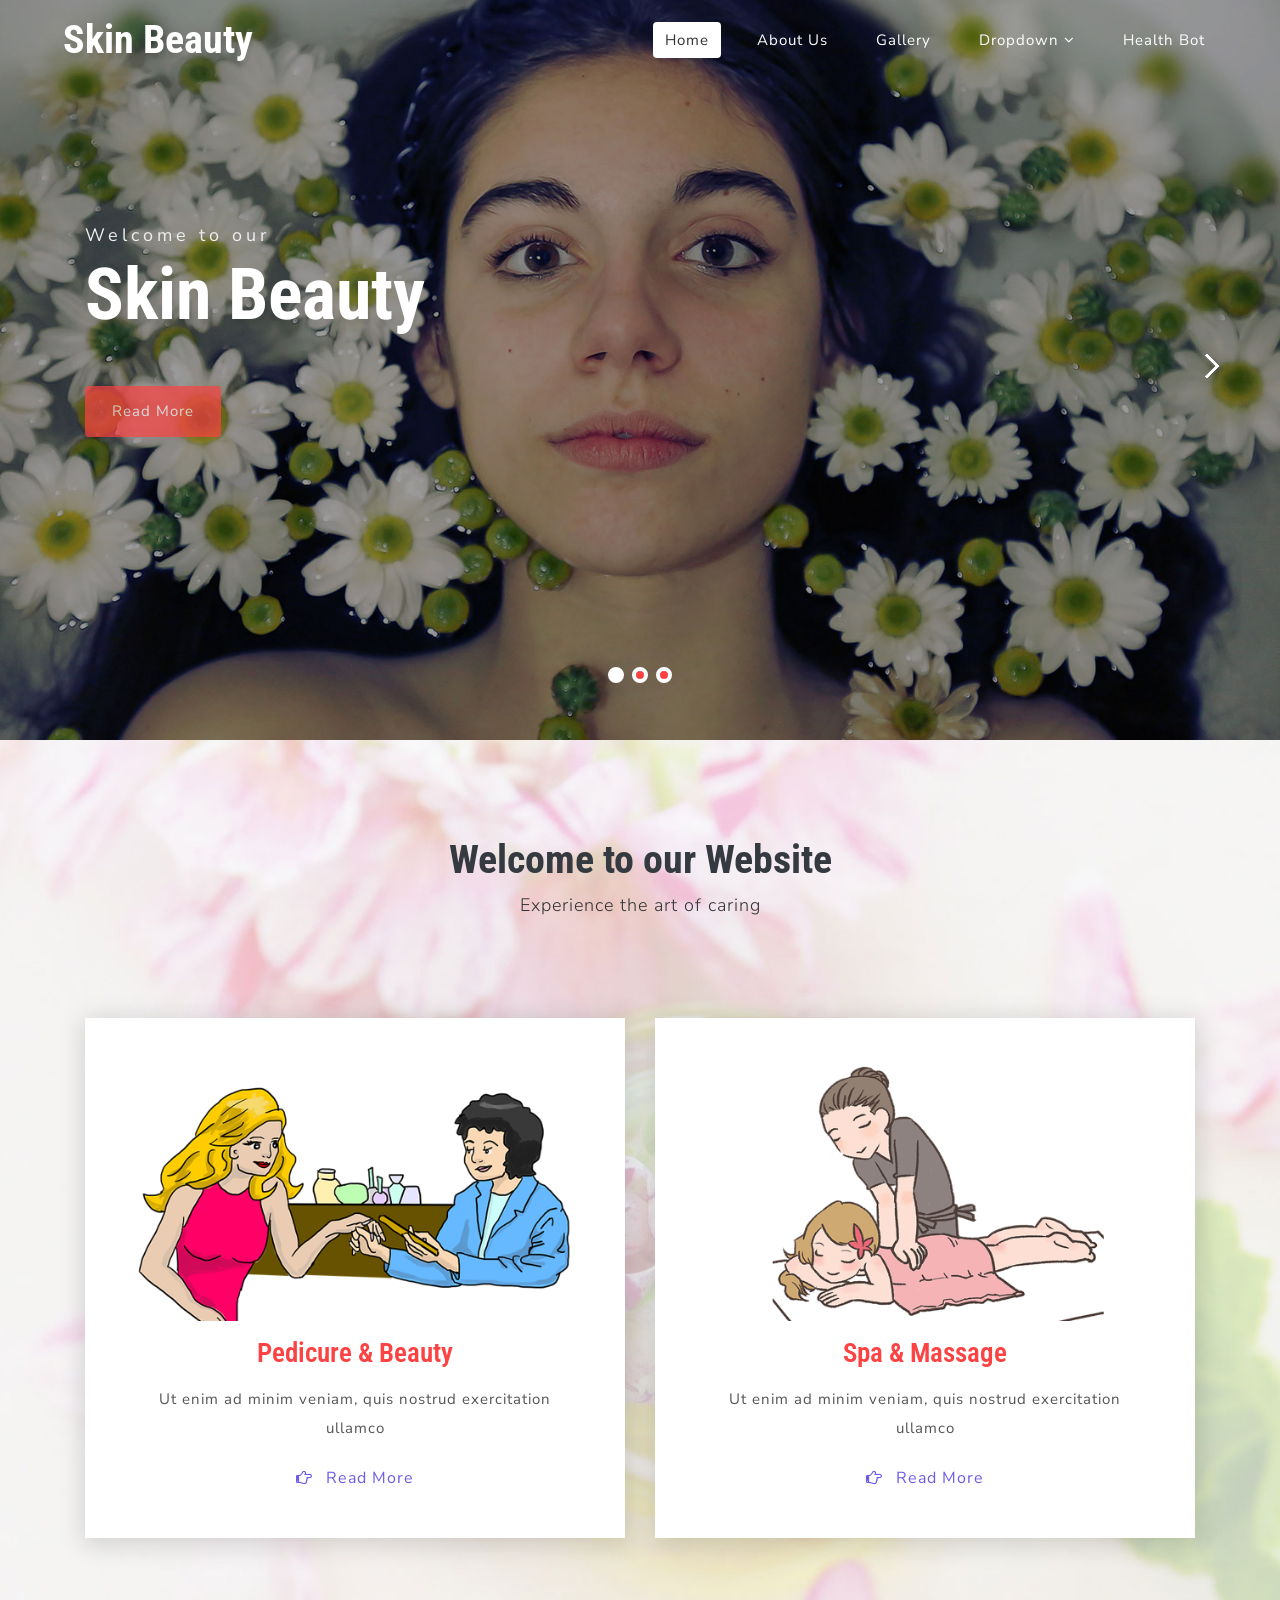
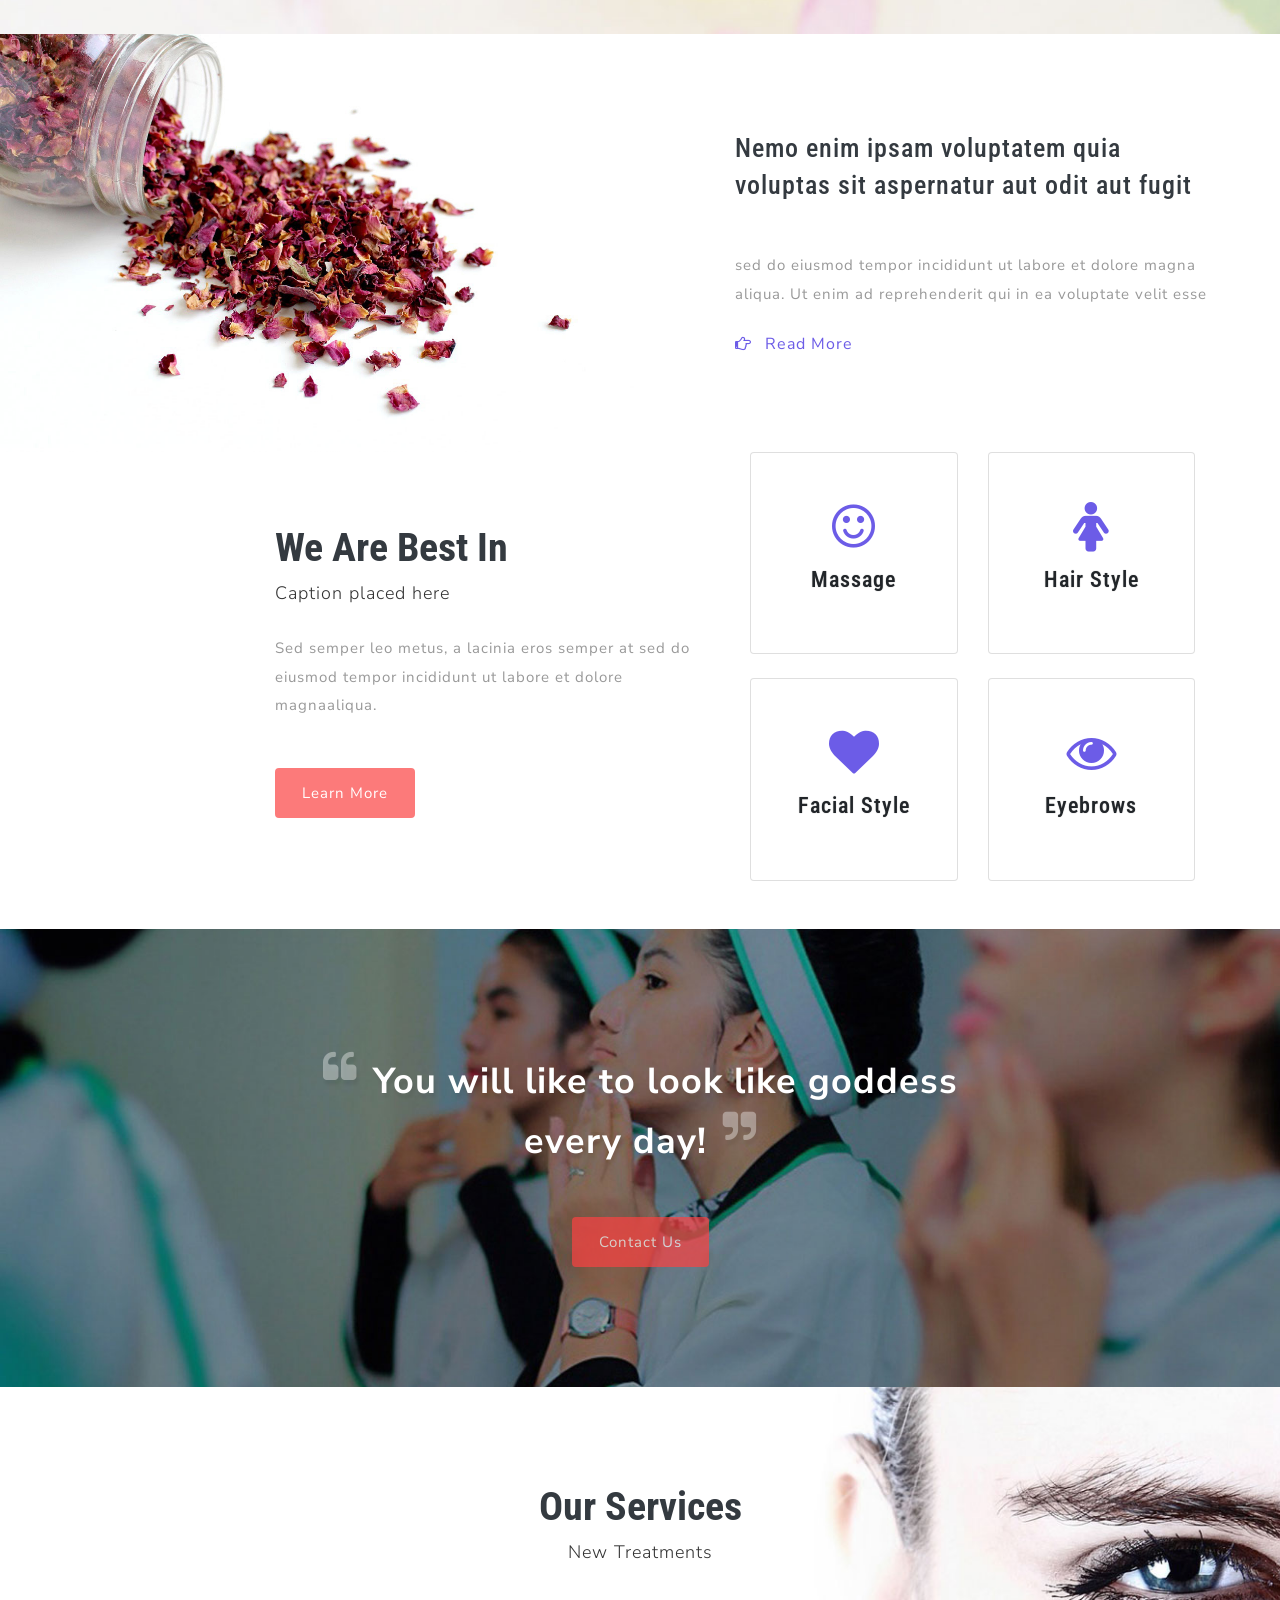
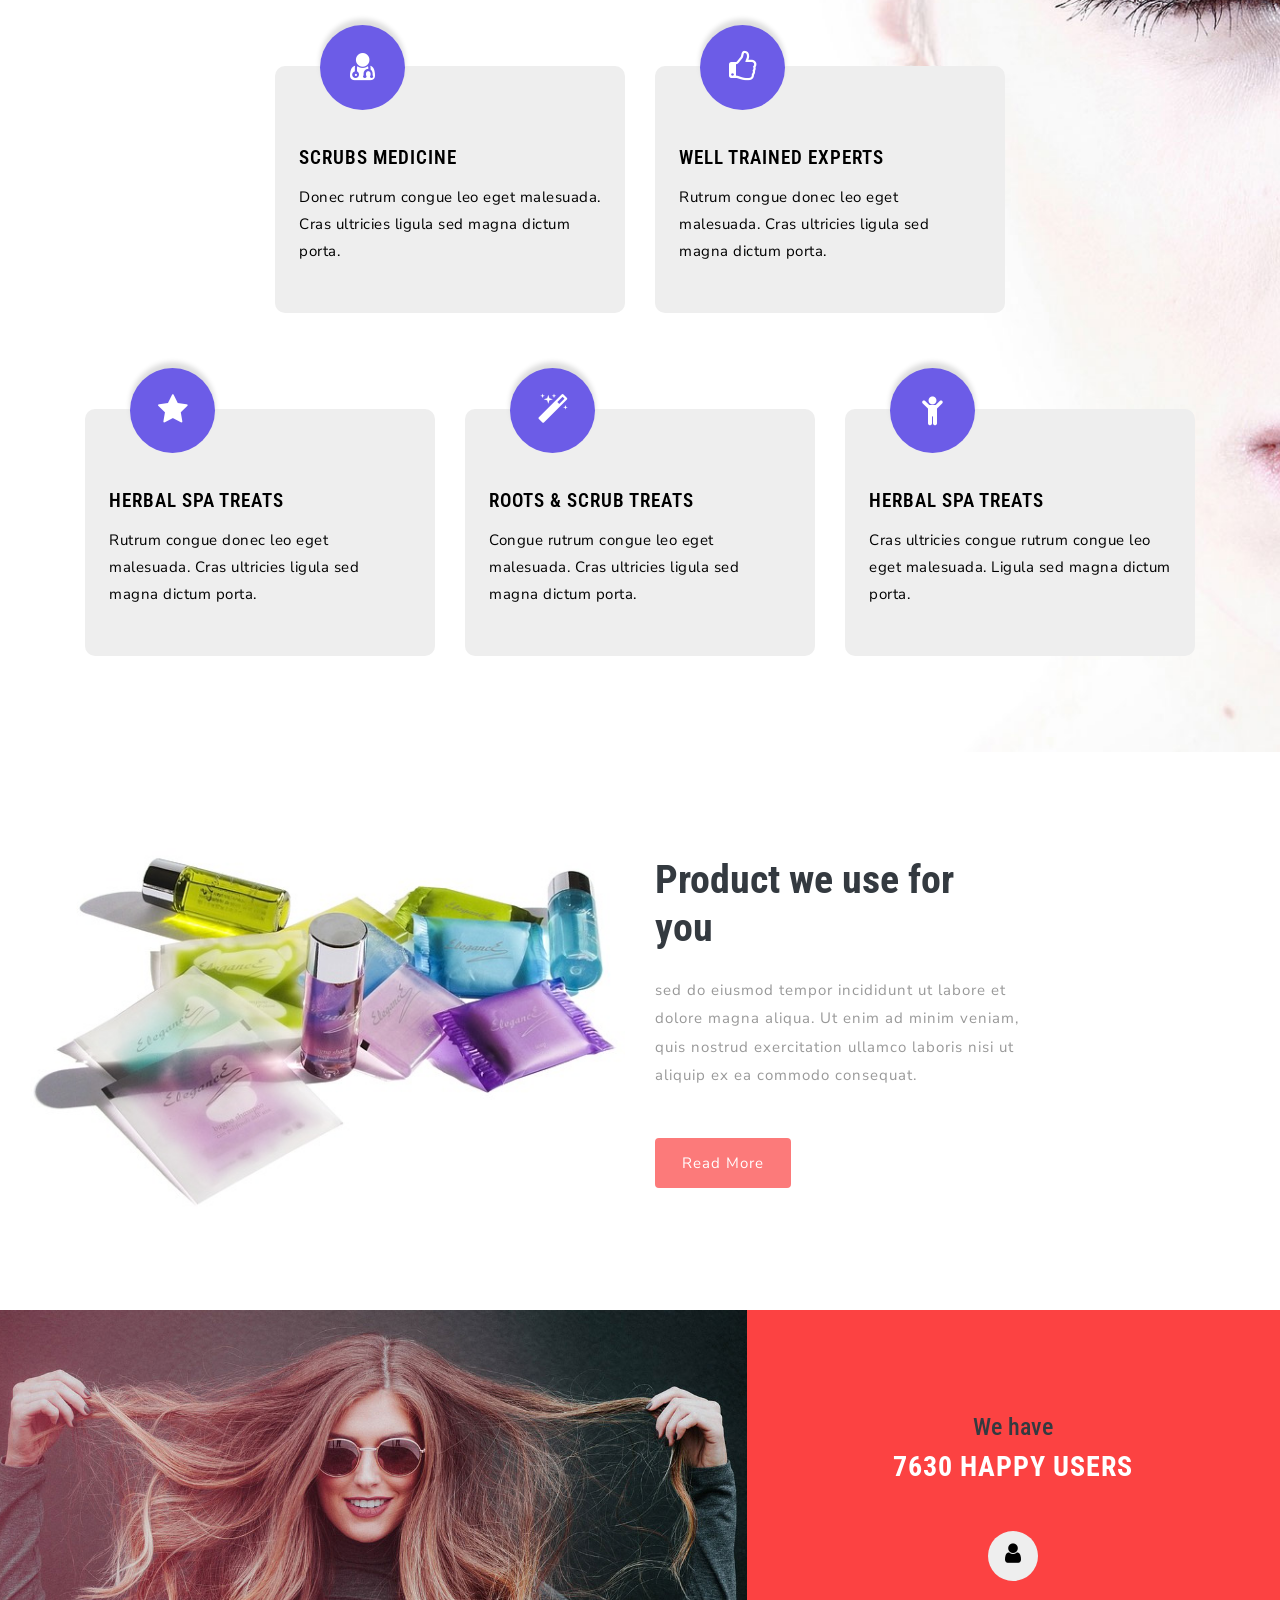
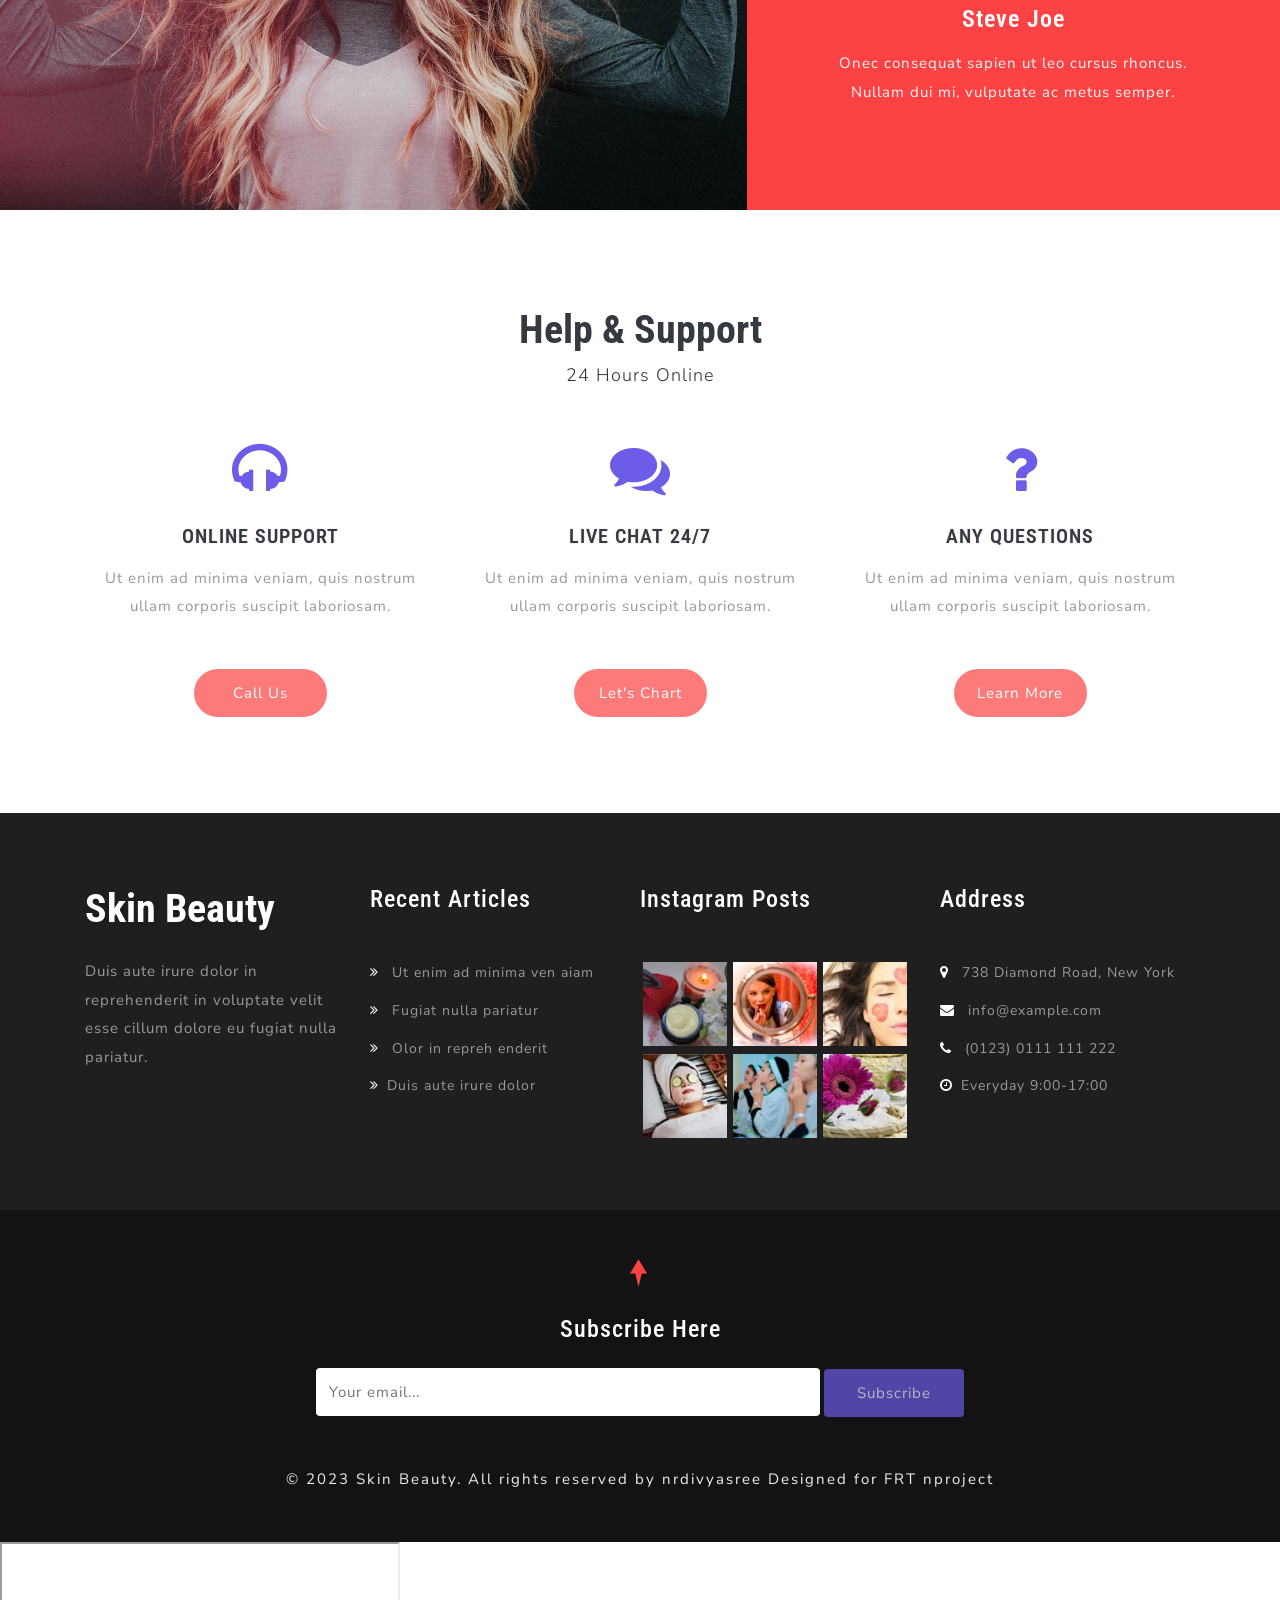
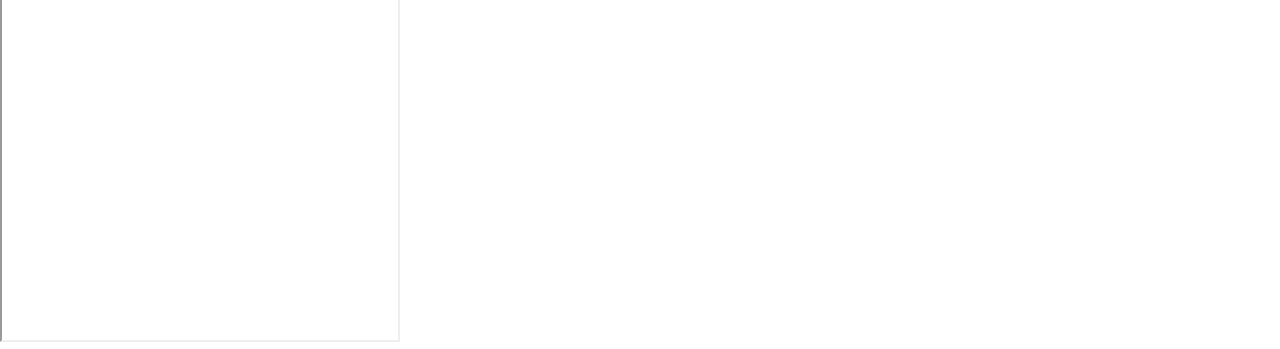
==== commit 2b3e5631: "Update index.html" ====
--- a/index.html
+++ b/index.html
@@ -72,7 +72,7 @@
 										<li><a href="#testi" class="drop-text">Testimonials</a></li>
 									</ul>
 								</li>
-								<li><a href="contact.html">Contact Us</a></li>
+								<li><a href="healthbot3.html">health bot</a></li>
 							</ul>
 						</nav>
 					</div>
@@ -514,4 +514,4 @@
 
 </body>
 
-</html>+</html>
